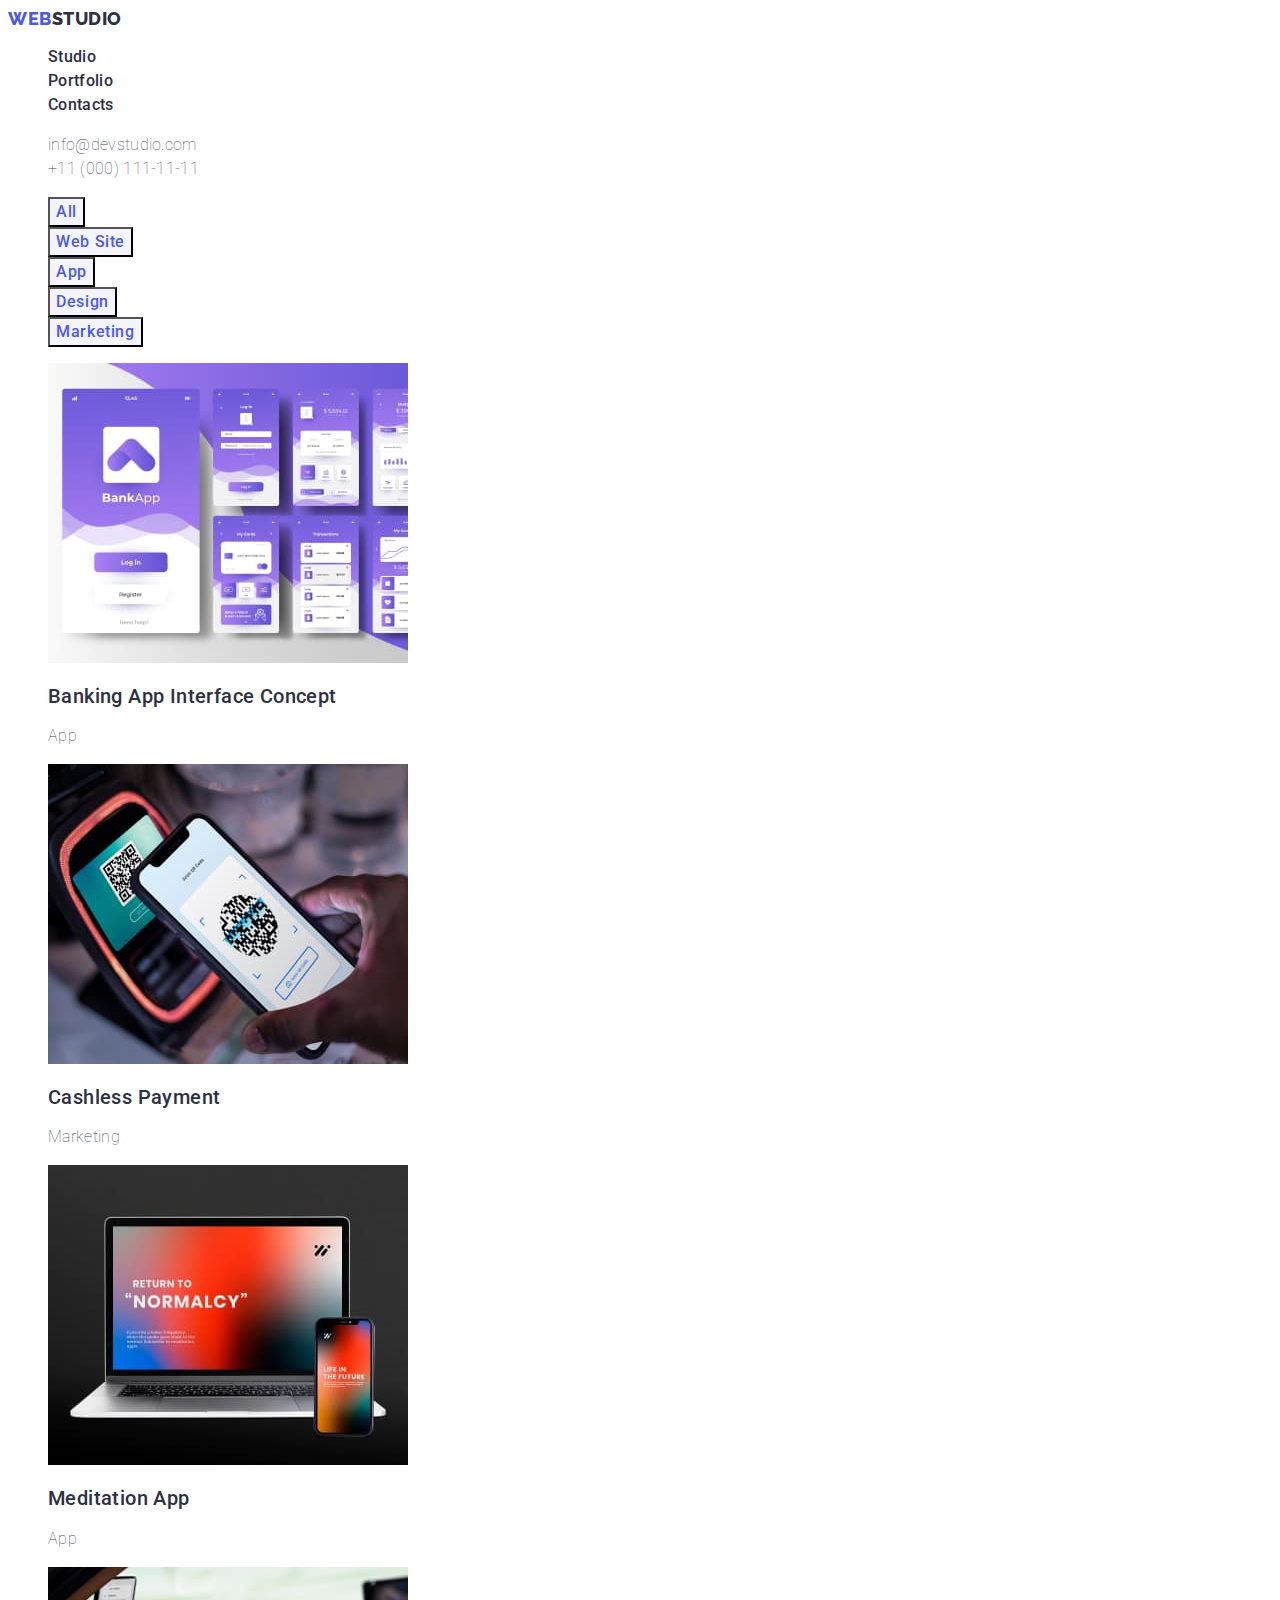
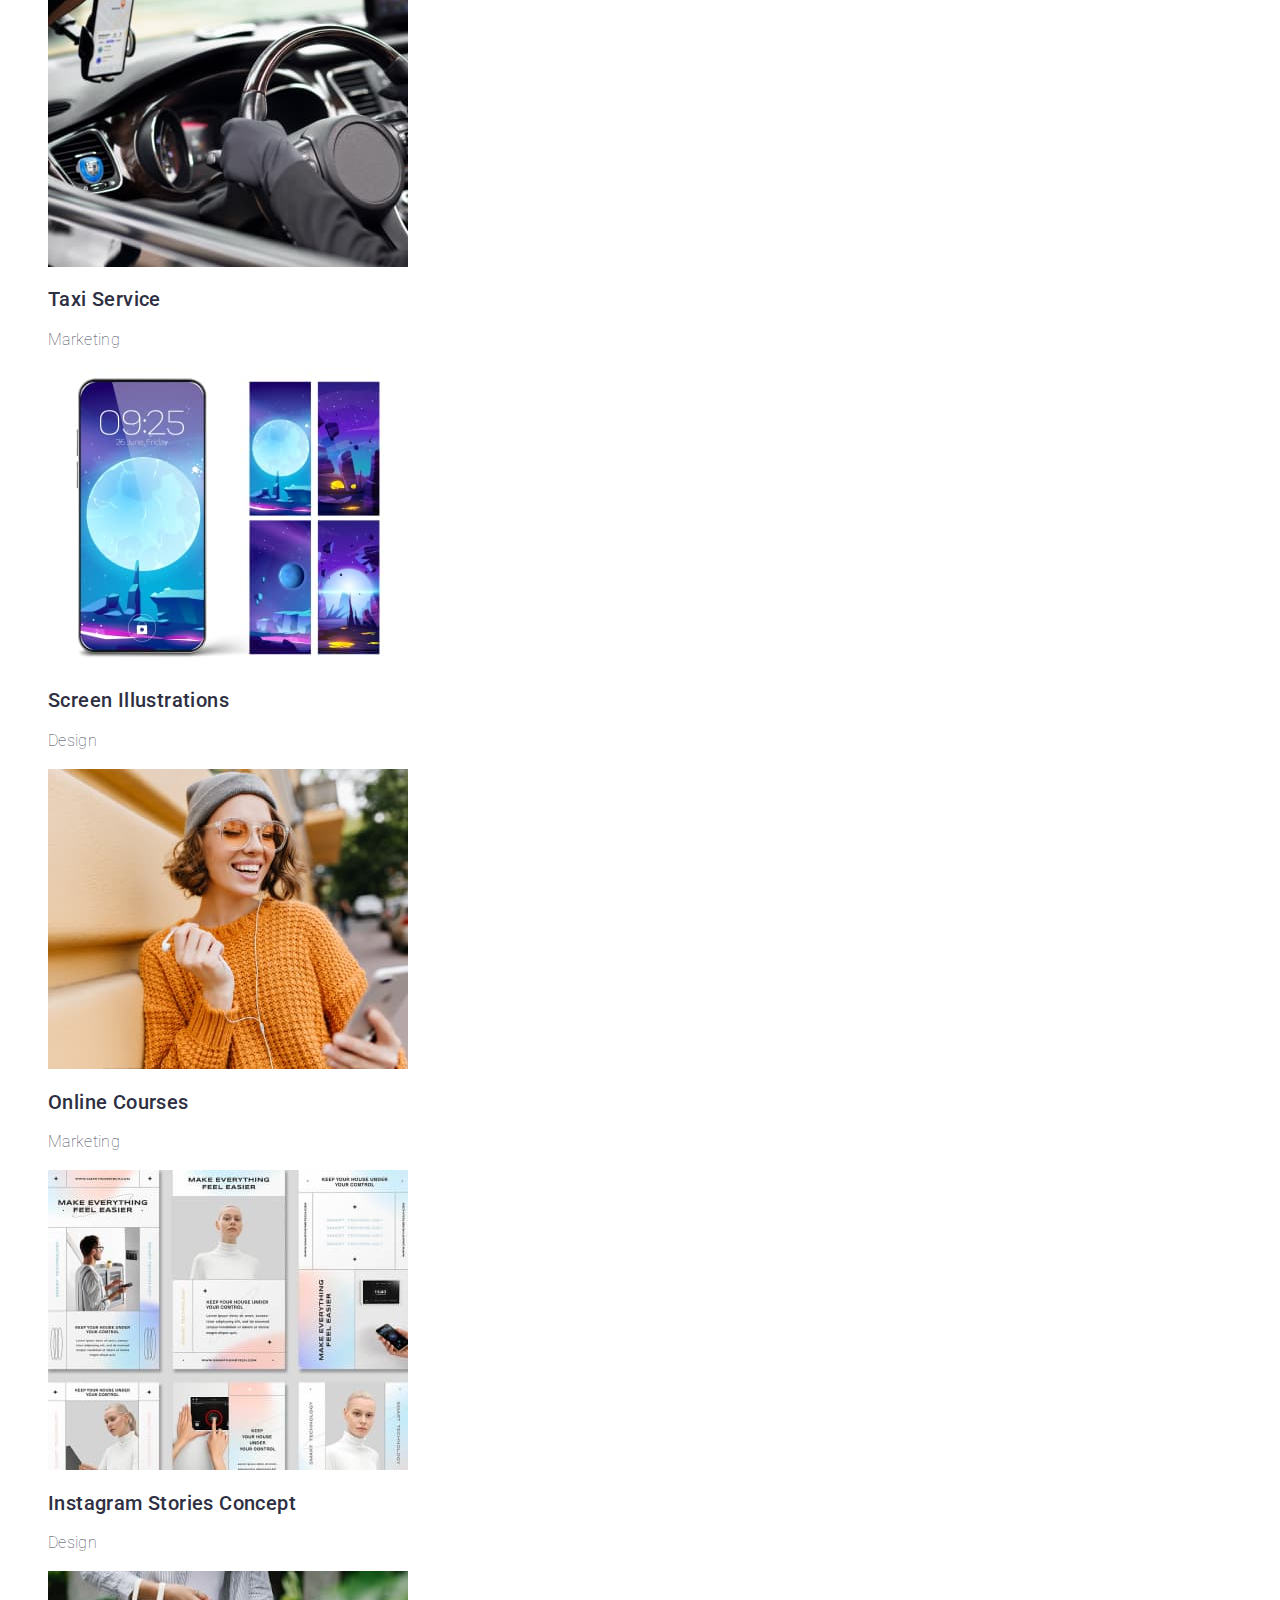
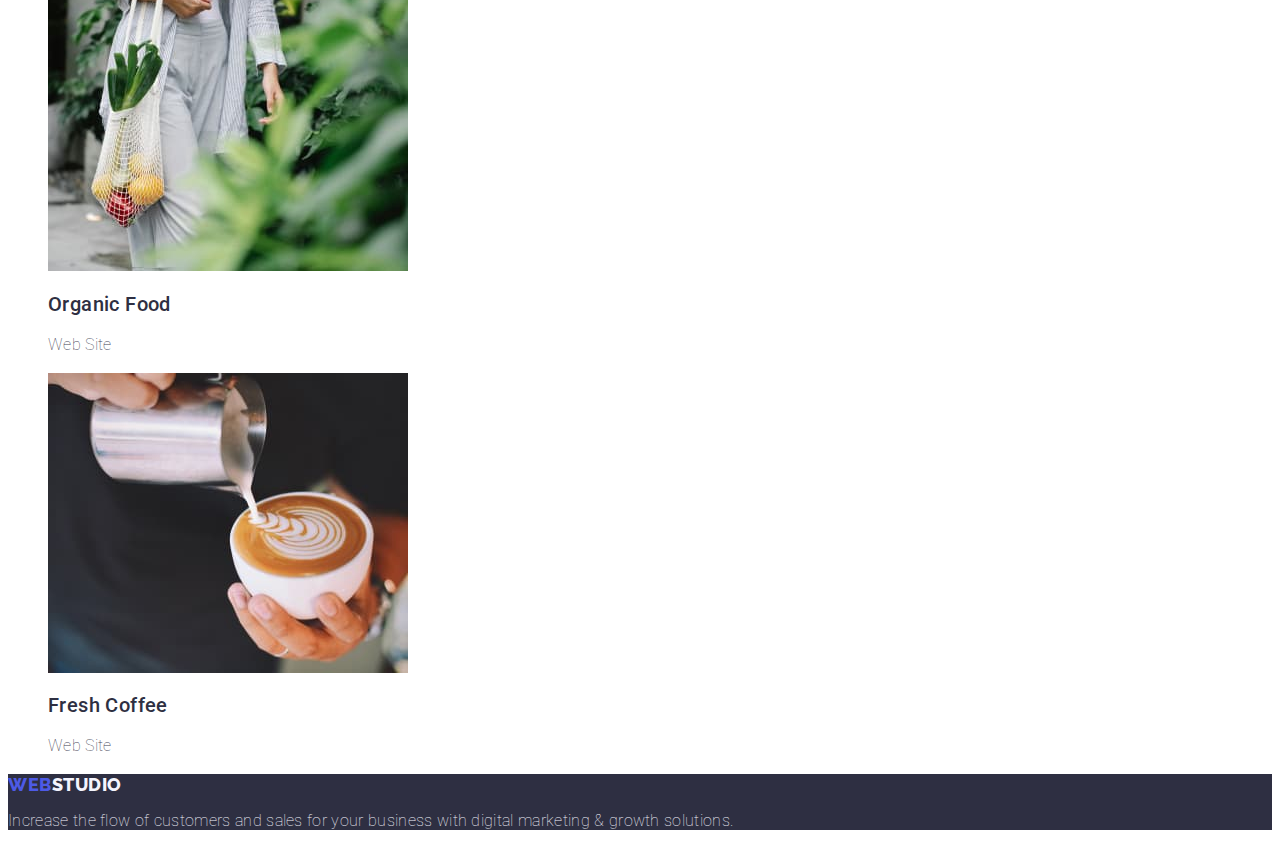
==== portfolio.html @ 5ebdfb5f "Initial commit" ====
<!DOCTYPE html>
<html lang="en">

<head>
    <meta charset="UTF-8">
    <meta http-equiv="X-UA-Compatible" content="IE=edge">
    <meta name="viewport" content="width=device-width, initial-scale=1.0">
    <title>Portfolio</title>
    <link rel="preconnect" href="https://fonts.googleapis.com">
    <link rel="preconnect" href="https://fonts.gstatic.com" crossorigin>
    <link
        href="https://fonts.googleapis.com/css2?family=Raleway:wght@800&family=Roboto:wght@400;500;700;900&display=swap"
        rel="stylesheet">
    <link rel="stylesheet" href="./css/styles.css" />
</head>

<body>
    <header>
        <nav>
            <!-- logo -->
            <a href="./index.html" class="logo link">Web<span class="dark-logo">Studio</span></a>
            <!-- section -->
            <ul class="menu list">
                <li><a href="./index.html" class="menu-item link">Studio</a></li>
                <li><a href="./portfolio.html" class="menu-item link">Portfolio</a></li>
                <li><a href="" class="menu-item link">Contacts</a></li>
            </ul>
        </nav>
        <!-- contacts -->
        <address class="contacts">
            <ul class="contacts list">
                <li><a href="mailto:info@devstudio.com" class="contacts-item link">info@devstudio.com</a></li>
                <li><a href="tel:+110001111111" class="contacts-item link">+11 (000) 111-11-11</a></li>
            </ul>
        </address>
    </header>
    <main>
        <!-- list of buttons -->
        <section>
            <h1 hidden class="row-title">project</h1>
            <ul class="list">
                <li>
                    <button type="button" class="portfolio-btn">All</button>
                </li>
                <li>
                    <button type="button" class="portfolio-btn">Web Site</button>
                </li>
                <li>
                    <button type="button" class="portfolio-btn">App</button>
                </li>
                <li>
                    <button type="button" class="portfolio-btn">Design</button>
                </li>
                <li>
                    <button type="button" class="portfolio-btn">Marketing</button>
                </li>
            </ul>
            <!-- Row with applications -->
            <ul class="list">
                <li class="card">
                    <a href="" class="link"> <img src="./images/portfolio/app/app1.jpg"
                            alt="Banking App Interface Concept" width="360">
                        <h2 class="subtitle">Banking App Interface Concept</h2>
                        <p class="description">App</p>
                    </a>
                </li>
                <li class="card">
                    <a href="" class="link"><img src="./images/portfolio/app/app2.jpg" alt="Cashless Payment"
                            width="360">
                        <h2 class="subtitle">Cashless Payment</h2>
                        <p class="description">Marketing</p>
                    </a>
                </li>
                <li class="card">
                    <a href="" class="link"><img src="./images/portfolio/app/app3.jpg" alt="Meditation App" width="360">
                        <h2 class="subtitle">Meditation App</h2>
                        <p class="description">App</p>
                    </a>
                </li>
                <li class="card">
                    <a href="" class="link"><img src="./images/portfolio/marketing/mar1.jpg" alt="Taxi Service"
                            width="360">
                        <h2 class="subtitle">Taxi Service</h2>
                        <p class="description">Marketing</p>
                    </a>
                </li>
                <li class="card">
                    <a href="" class="link"><img src="./images/portfolio/marketing/mar2.jpg" alt="Screen Illustrations"
                            width="360">
                        <h2 class="subtitle">Screen Illustrations</h2>
                        <p class="description">Design</p>
                    </a>
                </li>
                <li class="card">
                    <a href="" class="link"><img src="./images/portfolio/marketing/mar3.jpg" alt="Online Courses"
                            width="360">
                        <h2 class="subtitle">Online Courses</h2>
                        <p class="description">Marketing </p>
                    </a>
                </li>
                <li class="card">
                    <a href="" class="link"><img src="./images/portfolio/website/webs1.jpg"
                            alt="Instagram Stories Concept" width="360">
                        <h2 class="subtitle">Instagram Stories Concept</h2>
                        <p class="description">Design</p>
                    </a>
                </li>
                <li class="card">
                    <a href="" class="link"><img src="./images/portfolio/website/webs2.jpg" alt="Organic Food"
                            width="360">
                        <h2 class="subtitle">Organic Food</h2>
                        <p class="description">Web Site</p>
                    </a>
                </li>
                <li class="card">
                    <a href="" class="link"><img src="./images/portfolio/website/webs3.jpg" alt="Fresh Coffee"
                            width="360">
                        <h2 class="subtitle">Fresh Coffee</h2>
                        <p class="description">Web Site</p>
                    </a>
                </li>
            </ul>
        </section>

    </main>
    <!-- Footer -->
    <footer class="footer-container">
        <a href="./index.html" class="logo link">Web<span class="light-logo">Studio</span></a>
        <p class="footer-description">Increase the flow of customers and sales for your business with digital marketing
            & growth solutions.</p>
    </footer>
</body>

</html>
---- css/styles.css ----
:root {
  --color-iris: rgba(77, 90, 229);
  --color-ocean: rgba(64, 75, 191);
  --color-navy-blue: rgba(46, 47, 66);
  --color-green: rgba(49, 208, 170);
  --color-slate: rgba(67, 68, 85);
  --color-light-slate: rgba(142, 143, 153);
  --color-cornflower: rgba(231, 233, 252);
  --color-cloud: rgba(244, 244, 253);
  --color-navy-blue-modal: rgba(46, 47, 66);
  --color-grey: rgba(46, 47, 66);
  --color-white: rgba(255, 255, 255);
  --color-dairy: rgba(252, 252, 252);
}

body {
  font-family: "Roboto", sans-serif;
  font-weight: 400;
  font-size: 16px;
  font-weight: 1.5;
  letter-spacing: 0.02em;
  color: var(--color-slate);
  background-color: var(--color-white);
}

.link {
  text-decoration: none;
}

.list {
  list-style: none;
}

/* Heder */
.logo {
  font-family: "Raleway", sans-serif;
  font-weight: 800;
  font-size: 18px;
  line-height: 1.17;
  display: flex;
  align-items: center;
  letter-spacing: 0.03em;
  text-transform: uppercase;
  color: var(--color-iris);
}
.dark-logo {
  font-weight: 800;
  font-size: 18px;
  line-height: 1.17;
  display: flex;
  align-items: center;
  letter-spacing: 0.03em;
  text-transform: uppercase;
  color: var(--color-navy-blue);
}
.light-logo {
  font-weight: 800;
  font-size: 18px;
  line-height: 1.17;
  display: flex;
  align-items: center;
  letter-spacing: 0.03em;
  text-transform: uppercase;
  color: var(--color-cloud);
}
.menu {
  line-height: 1.5;
}
.menu-item {
  font-weight: 500;
  font-size: 16px;
  line-height: 1.5;
  letter-spacing: 0.02em;
  color: var(--color-navy-blue);
}

.menu-item:hover,
.menu-item:focus {
  color: var(--color-ocean);
}

/* contacts  */

.contacts {
  font-style: normal;
}

.contacts-item {
  line-height: 1.5;
  letter-spacing: 0.02em;
  color: var(--color-slate);
}

.contacts-item:hover,
.contacts-item:focus {
  color: var(--color-ocean);
}

/* main */

.main-section {
  background: #2e2f42;
}
.main-section-title {
  font-weight: 700;
  text-align: center;
  font-size: 56px;
  line-height: 1.07;
  letter-spacing: 0.02em;
  color: var(--color-white);
}
.main-section-button {
  display: flex;
  flex-direction: row;
  align-items: flex-start;
  padding: 16px 32px;
  gap: 10px;
  font-weight: 500;
  font-size: 16px;
  line-height: 1.5;
  letter-spacing: 0.04em;
  background: var(--color-iris);
  color: var(--color-white);
  font-family: inherit;
}

.main-section-button:hover,
.main-section-button:focus {
  background: var(--color-ocean);
  color: var(--color-white);
  cursor: pointer;
}

/*  features  */
.feature-title {
  line-height: 1.2;
}
.features-section {
}
.features-item {
  display: flex;
  flex-direction: column;
  align-items: flex-start;
  padding: 0px;
  gap: 8px;
}
.features-subtitle {
  font-weight: 500;
  font-size: 20px;
  line-height: 1.2;
  letter-spacing: 0.02em;
  color: var(--color-navy-blue);
  flex: none;
  order: 0;
  flex-grow: 0;
}
.features-description {
  line-height: 1.5;
  color: var(--color-slate);
  flex: none;
  order: 1;
  flex-grow: 0;
}
/* What are we going */

.whatwedo-title {
  font-weight: 700;
  text-align: center;
  font-size: 36px;
  line-height: 1.11;
  letter-spacing: 0.02em;
  text-transform: capitalize;
  color: var(--color-navy-blue);
}
.whatwedo {
}
.whatwedo-item {
  display: flex;
  flex-direction: column;
  align-items: flex-start;
  padding: 0px;
}

/* team */
.team-section {
  background-color: var(--color-cloud);
}
.team {
}
.team-title {
  font-size: 36px;
  line-height: 1.11;
  text-align: center;
  letter-spacing: 0.02em;
  text-transform: capitalize;
  color: var(--color-navy-blue);
}
.team-item {
  background-color: var(--color-white);
  display: flex;
  flex-direction: column;

  padding: 0px 0px 32px;
  gap: 32px;
}
.team-name {
  font-weight: 500;
  font-size: 20px;
  line-height: 1.2;
  letter-spacing: 0.02em;
  color: var(--color-navy-blue);
  flex: none;
  order: 0;
  flex-grow: 0;
}
.team-position {
  line-height: 1.5;
  color: var(--color-slate);
  flex: none;
  order: 1;
  flex-grow: 0;
}

/* Footer */
.footer-container {
  background-color: var(--color-navy-blue);
}
.footer-description {
  color: var(--color-cloud);
}

/* portfolio */
.row-title {
  line-height: 1.5;
}
.list {
}
.card {
  background: var(--color-white);
}
.portfolio-btn {
  font-weight: 500;
  font-size: 16px;
  line-height: 1.5;
  display: flex;
  align-items: center;
  text-align: center;
  letter-spacing: 0.04em;
  flex: none;
  order: 0;
  flex-grow: 0;
  background: var(--color-cloud);
  color: var(--color-iris);
  font-family: inherit;
}
.portfolio-btn:hover,
.portfolio-btn:focus {
  background: var(--color-ocean);
  color: var(--color-white);
  cursor: pointer;
}

.subtitle {
  font-family: "Roboto";
  font-style: normal;
  font-weight: 500;
  font-size: 20px;
  line-height: 1.2;
  letter-spacing: 0.02em;
  color: var(--color-navy-blue);
  flex: none;
  order: 0;
  flex-grow: 0;
}
.description {
  line-height: 1.5;
  letter-spacing: 0.02em;
  color: var(--color-slate);
  flex: none;
  order: 1;
  flex-grow: 0;
}
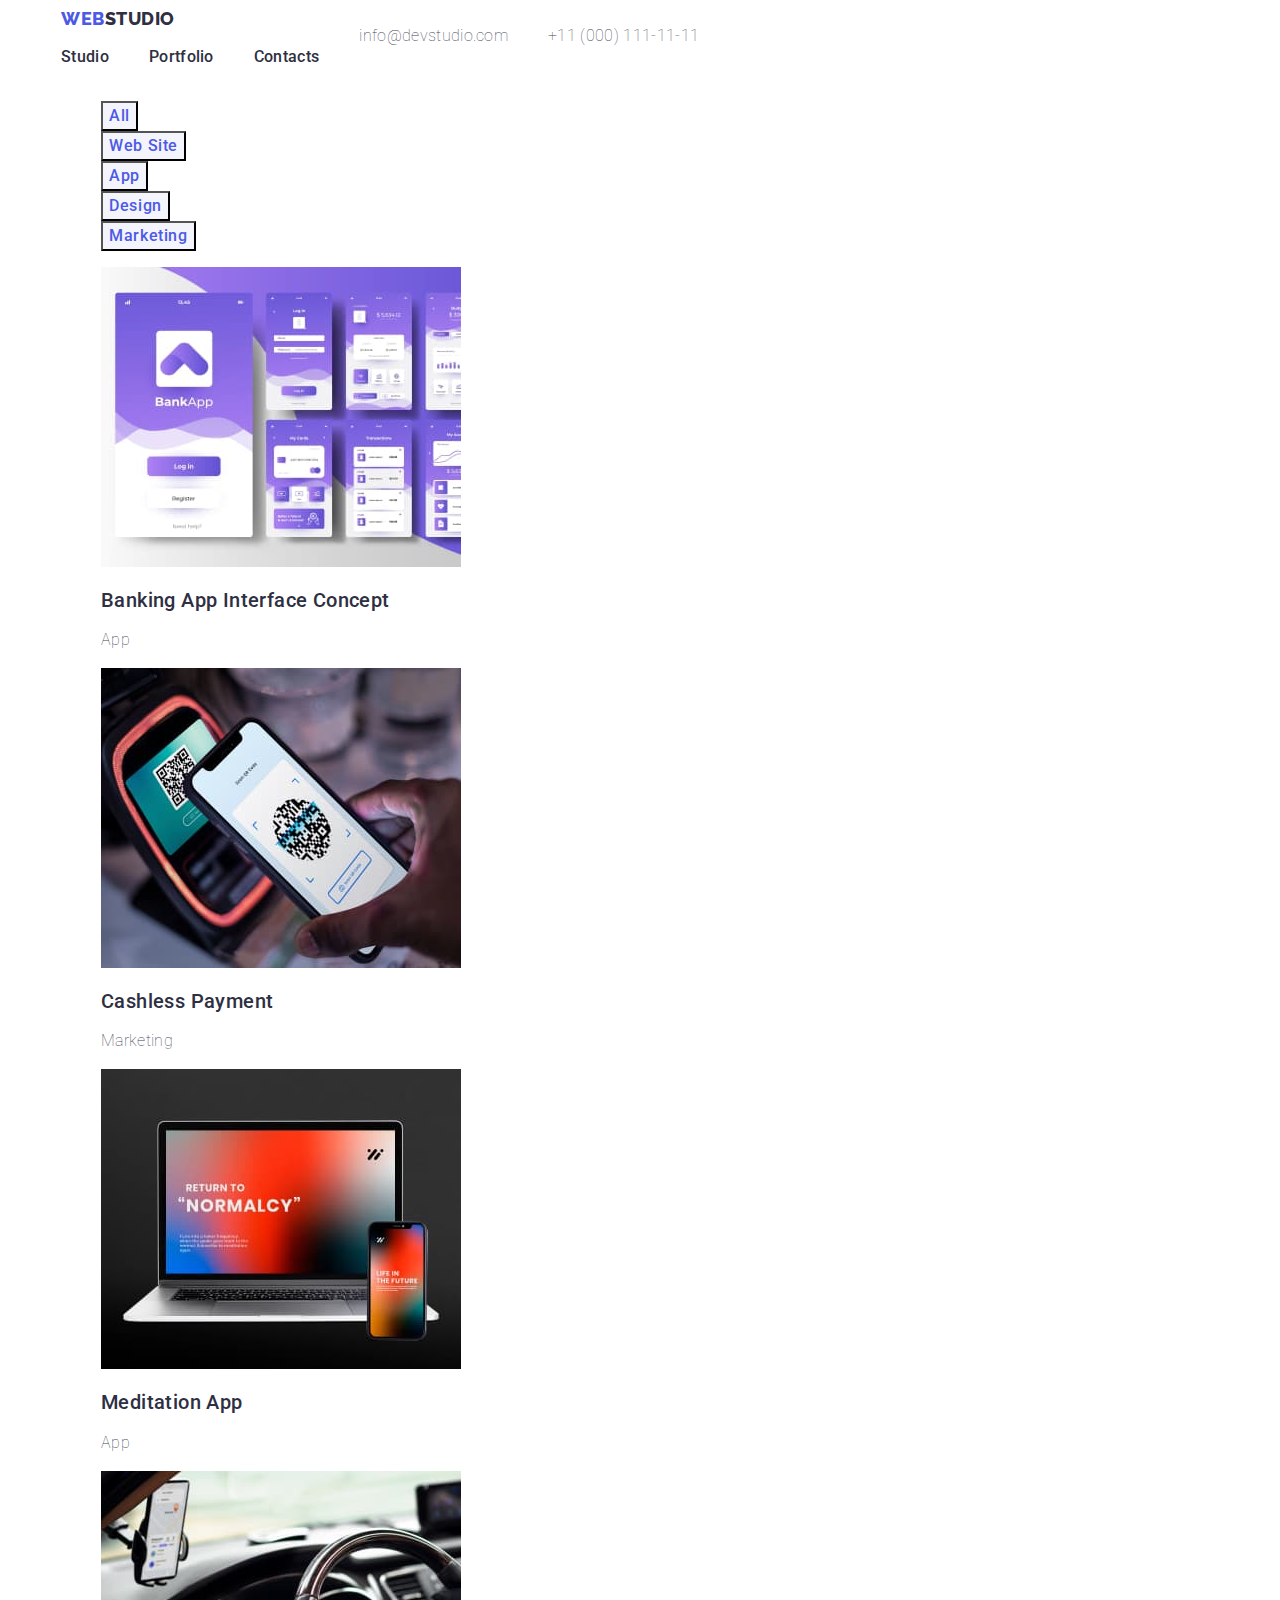
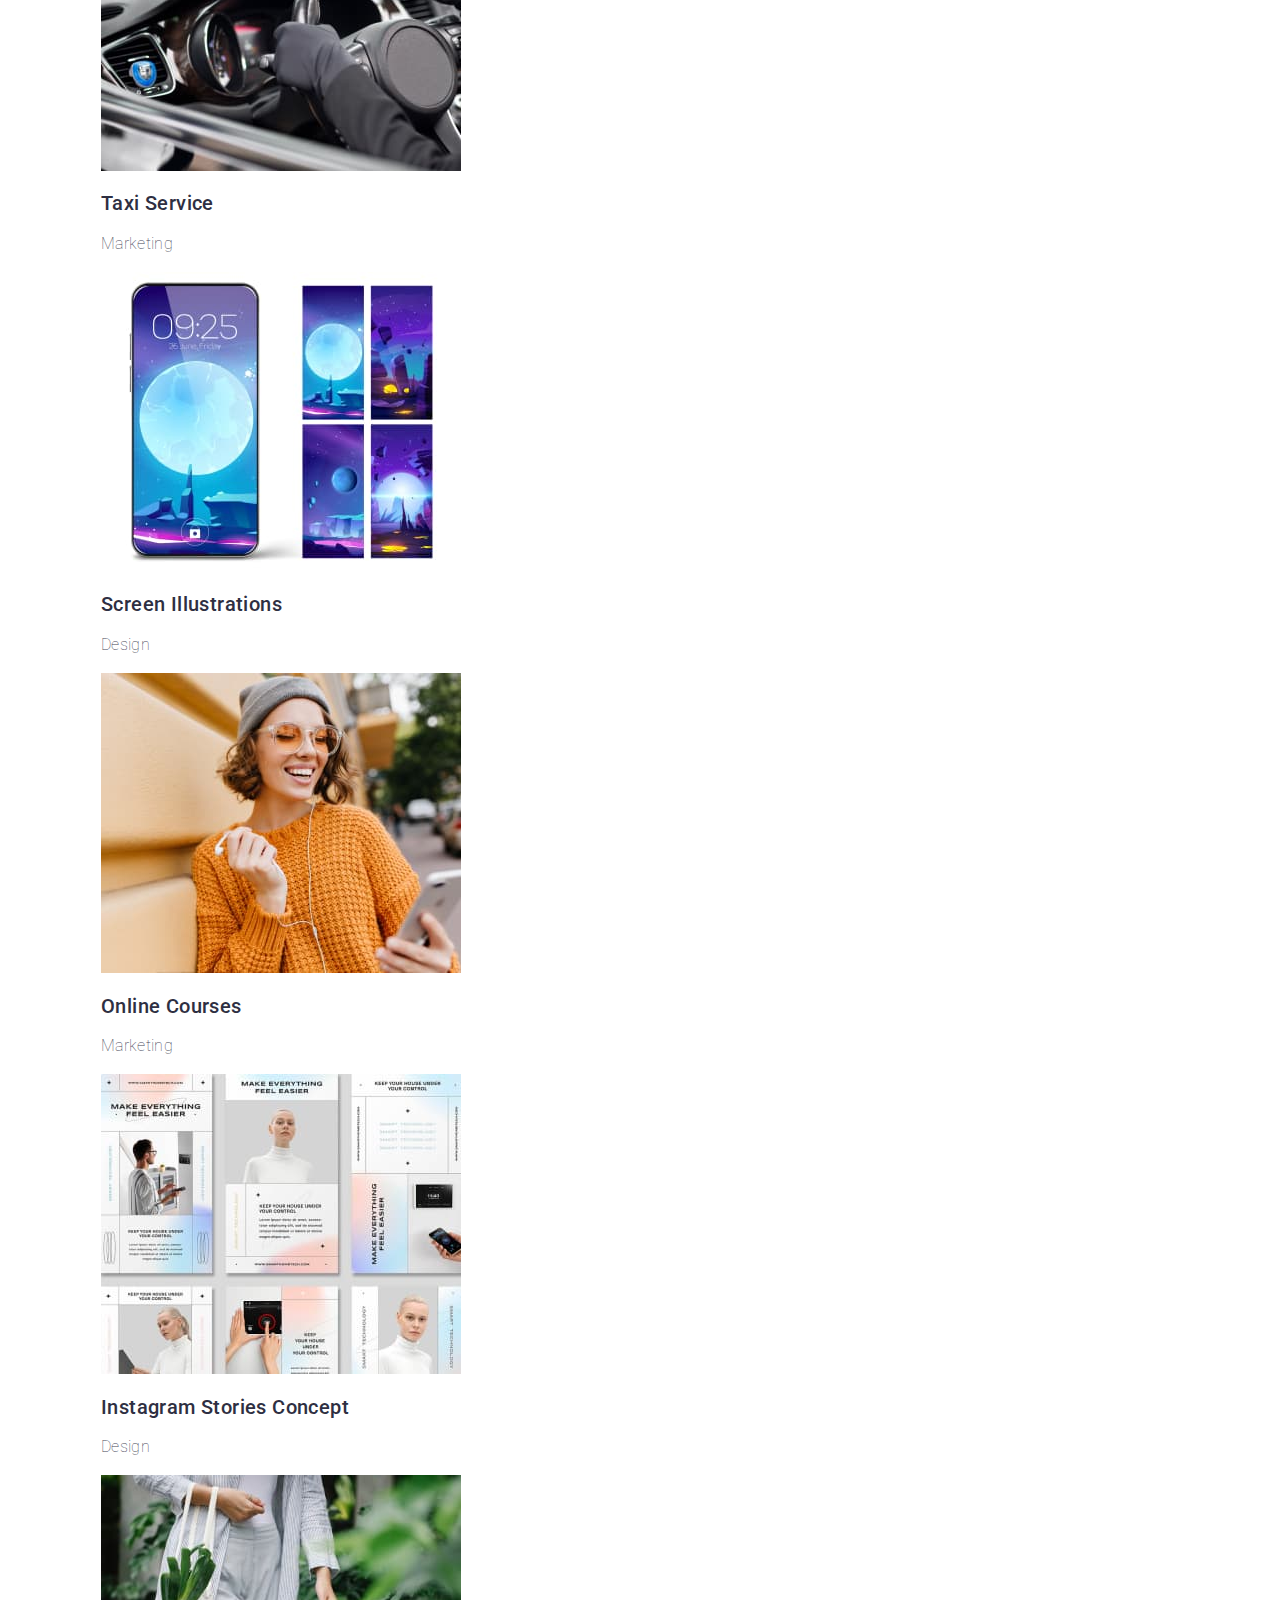
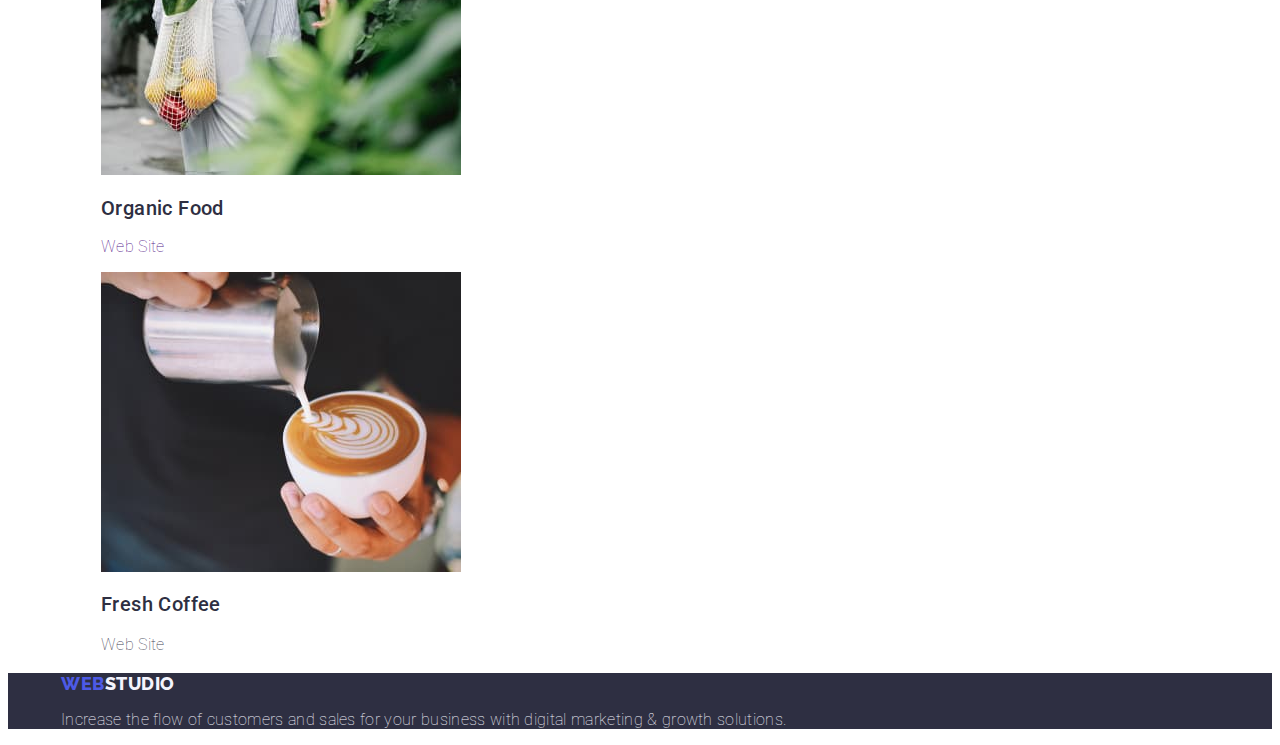
==== commit e21fcf09: "hw-3" ====
--- a/portfolio.html
+++ b/portfolio.html
@@ -16,118 +16,144 @@
 
 <body>
     <header>
-        <nav>
-            <!-- logo -->
-            <a href="./index.html" class="logo link">Web<span class="dark-logo">Studio</span></a>
-            <!-- section -->
-            <ul class="menu list">
-                <li><a href="./index.html" class="menu-item link">Studio</a></li>
-                <li><a href="./portfolio.html" class="menu-item link">Portfolio</a></li>
-                <li><a href="" class="menu-item link">Contacts</a></li>
-            </ul>
-        </nav>
-        <!-- contacts -->
-        <address class="contacts">
-            <ul class="contacts list">
-                <li><a href="mailto:info@devstudio.com" class="contacts-item link">info@devstudio.com</a></li>
-                <li><a href="tel:+110001111111" class="contacts-item link">+11 (000) 111-11-11</a></li>
-            </ul>
-        </address>
+        <div class="container container-header">
+            <nav>
+                <!-- logo -->
+                <a href="./index.html" class="logo link">Web<span class="dark-logo">Studio</span></a>
+                <!-- section -->
+                <ul class="menu list">
+                    <li><a href="./index.html" class="menu-item link">Studio</a></li>
+                    <li><a href="./portfolio.html" class="menu-item link">Portfolio</a></li>
+                    <li><a href="" class="menu-item link">Contacts</a></li>
+                </ul>
+            </nav>
+            <!-- contacts -->
+            <address class="contacts">
+                <ul class="contacts list">
+                    <li><a href="mailto:info@devstudio.com" class="contacts-item link">info@devstudio.com</a></li>
+                    <li><a href="tel:+110001111111" class="contacts-item link">+11 (000) 111-11-11</a></li>
+                </ul>
+            </address>
+        </div>
     </header>
     <main>
         <!-- list of buttons -->
         <section>
-            <h1 hidden class="row-title">project</h1>
-            <ul class="list">
-                <li>
-                    <button type="button" class="portfolio-btn">All</button>
-                </li>
-                <li>
-                    <button type="button" class="portfolio-btn">Web Site</button>
-                </li>
-                <li>
-                    <button type="button" class="portfolio-btn">App</button>
-                </li>
-                <li>
-                    <button type="button" class="portfolio-btn">Design</button>
-                </li>
-                <li>
-                    <button type="button" class="portfolio-btn">Marketing</button>
-                </li>
-            </ul>
-            <!-- Row with applications -->
-            <ul class="list">
-                <li class="card">
-                    <a href="" class="link"> <img src="./images/portfolio/app/app1.jpg"
-                            alt="Banking App Interface Concept" width="360">
-                        <h2 class="subtitle">Banking App Interface Concept</h2>
-                        <p class="description">App</p>
-                    </a>
-                </li>
-                <li class="card">
-                    <a href="" class="link"><img src="./images/portfolio/app/app2.jpg" alt="Cashless Payment"
-                            width="360">
-                        <h2 class="subtitle">Cashless Payment</h2>
-                        <p class="description">Marketing</p>
-                    </a>
-                </li>
-                <li class="card">
-                    <a href="" class="link"><img src="./images/portfolio/app/app3.jpg" alt="Meditation App" width="360">
-                        <h2 class="subtitle">Meditation App</h2>
-                        <p class="description">App</p>
-                    </a>
-                </li>
-                <li class="card">
-                    <a href="" class="link"><img src="./images/portfolio/marketing/mar1.jpg" alt="Taxi Service"
-                            width="360">
-                        <h2 class="subtitle">Taxi Service</h2>
-                        <p class="description">Marketing</p>
-                    </a>
-                </li>
-                <li class="card">
-                    <a href="" class="link"><img src="./images/portfolio/marketing/mar2.jpg" alt="Screen Illustrations"
-                            width="360">
-                        <h2 class="subtitle">Screen Illustrations</h2>
-                        <p class="description">Design</p>
-                    </a>
-                </li>
-                <li class="card">
-                    <a href="" class="link"><img src="./images/portfolio/marketing/mar3.jpg" alt="Online Courses"
-                            width="360">
-                        <h2 class="subtitle">Online Courses</h2>
-                        <p class="description">Marketing </p>
-                    </a>
-                </li>
-                <li class="card">
-                    <a href="" class="link"><img src="./images/portfolio/website/webs1.jpg"
-                            alt="Instagram Stories Concept" width="360">
-                        <h2 class="subtitle">Instagram Stories Concept</h2>
-                        <p class="description">Design</p>
-                    </a>
-                </li>
-                <li class="card">
-                    <a href="" class="link"><img src="./images/portfolio/website/webs2.jpg" alt="Organic Food"
-                            width="360">
-                        <h2 class="subtitle">Organic Food</h2>
-                        <p class="description">Web Site</p>
-                    </a>
-                </li>
-                <li class="card">
-                    <a href="" class="link"><img src="./images/portfolio/website/webs3.jpg" alt="Fresh Coffee"
-                            width="360">
-                        <h2 class="subtitle">Fresh Coffee</h2>
-                        <p class="description">Web Site</p>
-                    </a>
-                </li>
-            </ul>
+            <div class="container">
+                <h1 hidden class="row-title">Project</h1>
+                <ul class="list">
+                    <li>
+                        <button type="button" class="portfolio-btn">All</button>
+                    </li>
+                    <li>
+                        <button type="button" class="portfolio-btn">Web Site</button>
+                    </li>
+                    <li>
+                        <button type="button" class="portfolio-btn">App</button>
+                    </li>
+                    <li>
+                        <button type="button" class="portfolio-btn">Design</button>
+                    </li>
+                    <li>
+                        <button type="button" class="portfolio-btn">Marketing</button>
+                    </li>
+                </ul>
+                <!-- Row with applications -->
+                <ul class="card-list list">
+                    <li class="card">
+                        <a href="" class="card-link link"> <img src="./images/portfolio/app/app1.jpg"
+                                alt="Banking App Interface Concept" width="360">
+                            <div class="container-card">
+                                <h2 class="card-subtitle">Banking App Interface Concept</h2>
+                                <p class="card-description">App</p>
+                            </div>
+                        </a>
+                    </li>
+                    <li class="card">
+                        <a href="" class="card-link link"><img src="./images/portfolio/app/app2.jpg"
+                                alt="Cashless Payment" width="360">
+                            <div class="container-card">
+                                <h2 class="card-subtitle">Cashless Payment</h2>
+                                <p class="card-description">Marketing</p>
+                            </div>
+                        </a>
+                    </li>
+                    <li class="card">
+                        <a href="" class="card-link link"><img src="./images/portfolio/app/app3.jpg"
+                                alt="Meditation App" width="360">
+                            <div class="container-card">
+                                <h2 class="card-subtitle">Meditation App</h2>
+                                <p class="card-description">App</p>
+                            </div>
+                        </a>
+                    </li>
+                    <li class="card">
+                        <a href="" class="card-link link"><img src="./images/portfolio/marketing/mar1.jpg"
+                                alt="Taxi Service" width="360">
+                            <div class="container-card">
+                                <h2 class="card-subtitle">Taxi Service</h2>
+                                <p class="card-description">Marketing</p>
+                            </div>
+                        </a>
+                    </li>
+                    <li class="card">
+                        <a href="" class="card-link link"><img src="./images/portfolio/marketing/mar2.jpg"
+                                alt="Screen Illustrations" width="360">
+                            <div class="container-card">
+                                <h2 class="card-subtitle">Screen Illustrations</h2>
+                                <p class="card-description">Design</p>
+                            </div>
+                        </a>
+                    </li>
+                    <li class="card">
+                        <a href="" class="card-link link"><img src="./images/portfolio/marketing/mar3.jpg"
+                                alt="Online Courses" width="360">
+                            <div class="container-card">
+                                <h2 class="card-subtitle">Online Courses</h2>
+                                <p class="card-description">Marketing </p>
+                            </div>
+                        </a>
+                    </li>
+                    <li class="card">
+                        <a href="" class="card-link link"><img src="./images/portfolio/website/webs1.jpg"
+                                alt="Instagram Stories Concept" width="360">
+                            <div class="container-card">
+                                <h2 class="card-subtitle">Instagram Stories Concept</h2>
+                                <p class="card-description">Design</p>
+                            </div>
+                        </a>
+                    </li>
+                    <li class="card">
+                        <a href="" class="card-link link"><img src="./images/portfolio/website/webs2.jpg"
+                                alt="Organic Food" width="360">
+                            <div class="container-card">
+                                <h2 class="card-subtitle">Organic Food</h2>
+                                <p class=card-description">Web Site</p>
+                            </div>
+                        </a>
+                    </li>
+                    <li class="card">
+                        <a href="" class="link"><img src="./images/portfolio/website/webs3.jpg" alt="Fresh Coffee"
+                                width="360">
+                            <div>
+                                <h2 class="card-subtitle">Fresh Coffee</h2>
+                                <p class="card-description">Web Site</p>
+                            </div>
+                        </a>
+                    </li>
+                </ul>
+            </div>
         </section>
 
     </main>
     <!-- Footer -->
-    <footer class="footer-container">
-        <a href="./index.html" class="logo link">Web<span class="light-logo">Studio</span></a>
-        <p class="footer-description">Increase the flow of customers and sales for your business with digital marketing
-            & growth solutions.</p>
+    <footer class="page-footer">
+        <div class="container footer-container">
+            <a href="./index.html" class="logo link">Web<span class="light-logo">Studio</span></a>
+            <p class="footer-description">Increase the flow of customers and sales for your business with digital
+                marketing
+                & growth solutions.</p>
+        </div>
     </footer>
 </body>
 
--- a/css/styles.css
+++ b/css/styles.css
@@ -31,13 +31,24 @@
   list-style: none;
 }
 
+.container {
+  width: 1158px;
+  margin-left: auto;
+  margin-right: auto;
+  padding-left: 15px;
+  padding-right: 15px;
+}
+
 /* Heder */
 .logo {
+  display: flex;
+  flex-direction: row;
+  align-items: center;
+  padding: 0px;
   font-family: "Raleway", sans-serif;
   font-weight: 800;
   font-size: 18px;
   line-height: 1.17;
-  display: flex;
   align-items: center;
   letter-spacing: 0.03em;
   text-transform: uppercase;
@@ -47,7 +58,6 @@
   font-weight: 800;
   font-size: 18px;
   line-height: 1.17;
-  display: flex;
   align-items: center;
   letter-spacing: 0.03em;
   text-transform: uppercase;
@@ -57,15 +67,33 @@
   font-weight: 800;
   font-size: 18px;
   line-height: 1.17;
-  display: flex;
   align-items: center;
   letter-spacing: 0.03em;
   text-transform: uppercase;
   color: var(--color-cloud);
 }
+.container-header {
+  display: flex;
+  padding: 24 0 24 0;
+}
+.heder-menu {
+  display: flex;
+}
 .menu {
-  line-height: 1.5;
-}
+  display: flex;
+  flex-direction: row;
+  align-items: flex-start;
+  padding: 0px;
+  gap: 40px;
+}
+.menu .menu-item:not(:last-child) {
+  margin-right: 40px;
+}
+.menu .link {
+  display: block;
+  padding: 24 0 24 0;
+}
+
 .menu-item {
   font-weight: 500;
   font-size: 16px;
@@ -82,7 +110,10 @@
 /* contacts  */
 
 .contacts {
+  display: flex;
   font-style: normal;
+  display: flex;
+  gap: 40px;
 }
 
 .contacts-item {
@@ -110,9 +141,6 @@
   color: var(--color-white);
 }
 .main-section-button {
-  display: flex;
-  flex-direction: row;
-  align-items: flex-start;
   padding: 16px 32px;
   gap: 10px;
   font-weight: 500;
@@ -138,11 +166,8 @@
 .features-section {
 }
 .features-item {
-  display: flex;
-  flex-direction: column;
   align-items: flex-start;
   padding: 0px;
-  gap: 8px;
 }
 .features-subtitle {
   font-weight: 500;
@@ -150,16 +175,10 @@
   line-height: 1.2;
   letter-spacing: 0.02em;
   color: var(--color-navy-blue);
-  flex: none;
-  order: 0;
-  flex-grow: 0;
 }
 .features-description {
   line-height: 1.5;
   color: var(--color-slate);
-  flex: none;
-  order: 1;
-  flex-grow: 0;
 }
 /* What are we going */
 
@@ -175,9 +194,6 @@
 .whatwedo {
 }
 .whatwedo-item {
-  display: flex;
-  flex-direction: column;
-  align-items: flex-start;
   padding: 0px;
 }
 
@@ -197,11 +213,7 @@
 }
 .team-item {
   background-color: var(--color-white);
-  display: flex;
-  flex-direction: column;
-
   padding: 0px 0px 32px;
-  gap: 32px;
 }
 .team-name {
   font-weight: 500;
@@ -209,20 +221,14 @@
   line-height: 1.2;
   letter-spacing: 0.02em;
   color: var(--color-navy-blue);
-  flex: none;
-  order: 0;
-  flex-grow: 0;
 }
 .team-position {
   line-height: 1.5;
   color: var(--color-slate);
-  flex: none;
-  order: 1;
-  flex-grow: 0;
 }
 
 /* Footer */
-.footer-container {
+.page-footer {
   background-color: var(--color-navy-blue);
 }
 .footer-description {
@@ -233,8 +239,7 @@
 .row-title {
   line-height: 1.5;
 }
-.list {
-}
+
 .card {
   background: var(--color-white);
 }
@@ -242,13 +247,9 @@
   font-weight: 500;
   font-size: 16px;
   line-height: 1.5;
-  display: flex;
   align-items: center;
   text-align: center;
   letter-spacing: 0.04em;
-  flex: none;
-  order: 0;
-  flex-grow: 0;
   background: var(--color-cloud);
   color: var(--color-iris);
   font-family: inherit;
@@ -260,7 +261,7 @@
   cursor: pointer;
 }
 
-.subtitle {
+.card-subtitle {
   font-family: "Roboto";
   font-style: normal;
   font-weight: 500;
@@ -268,15 +269,9 @@
   line-height: 1.2;
   letter-spacing: 0.02em;
   color: var(--color-navy-blue);
-  flex: none;
-  order: 0;
-  flex-grow: 0;
-}
-.description {
-  line-height: 1.5;
-  letter-spacing: 0.02em;
-  color: var(--color-slate);
-  flex: none;
-  order: 1;
-  flex-grow: 0;
-}
+}
+.card-description {
+  line-height: 1.5;
+  letter-spacing: 0.02em;
+  color: var(--color-slate);
+}
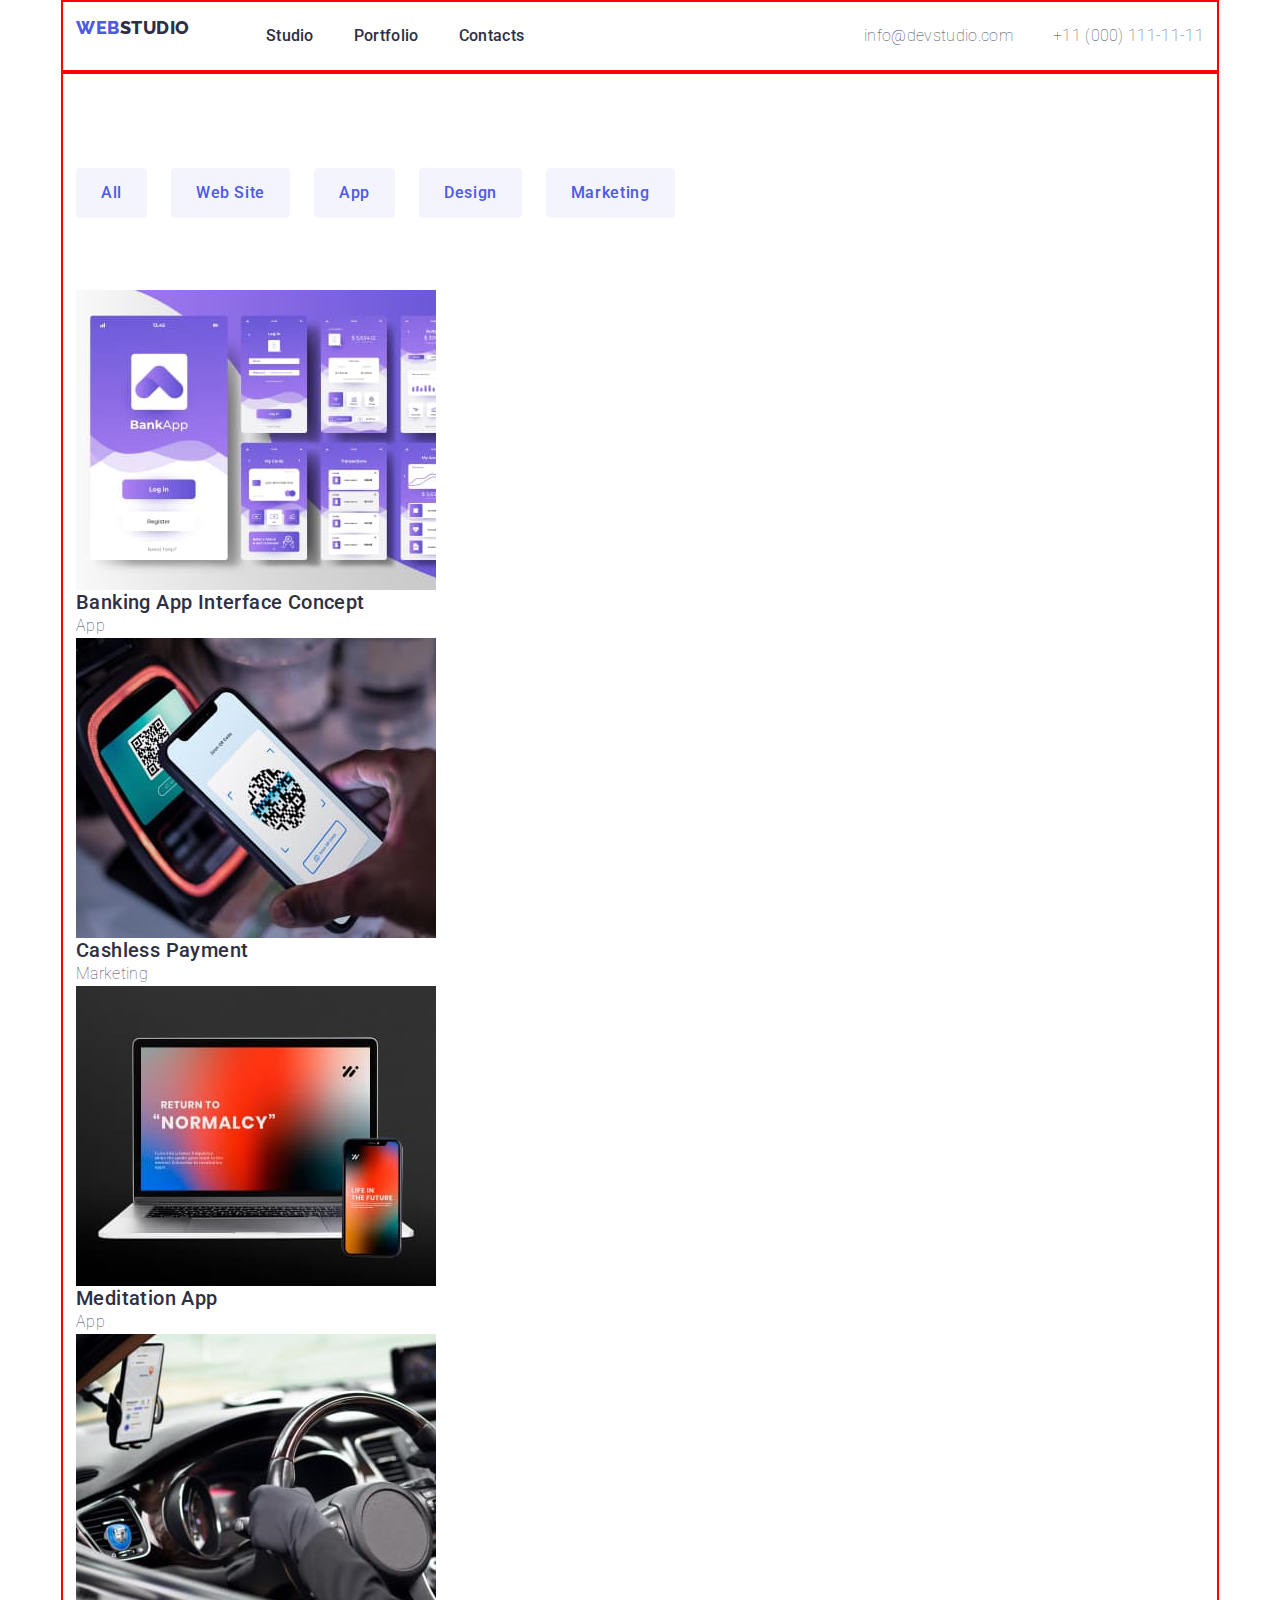
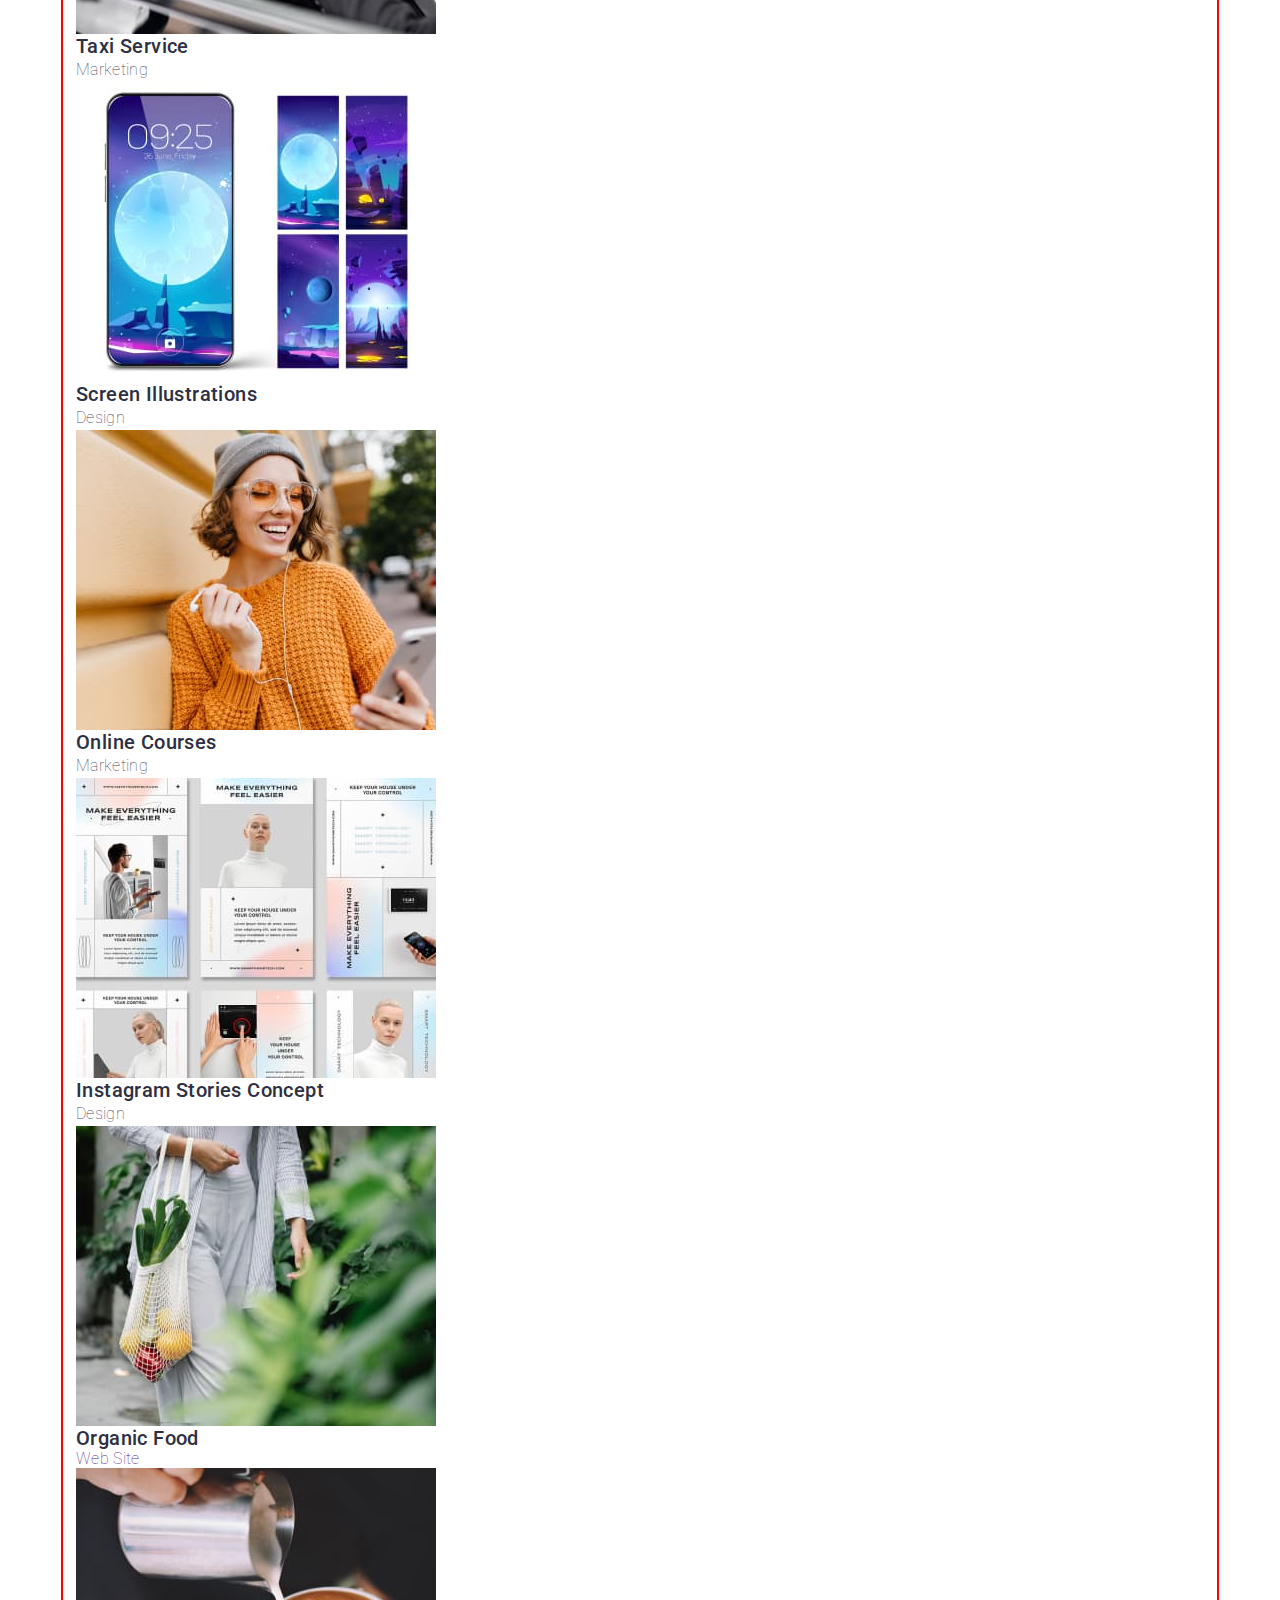
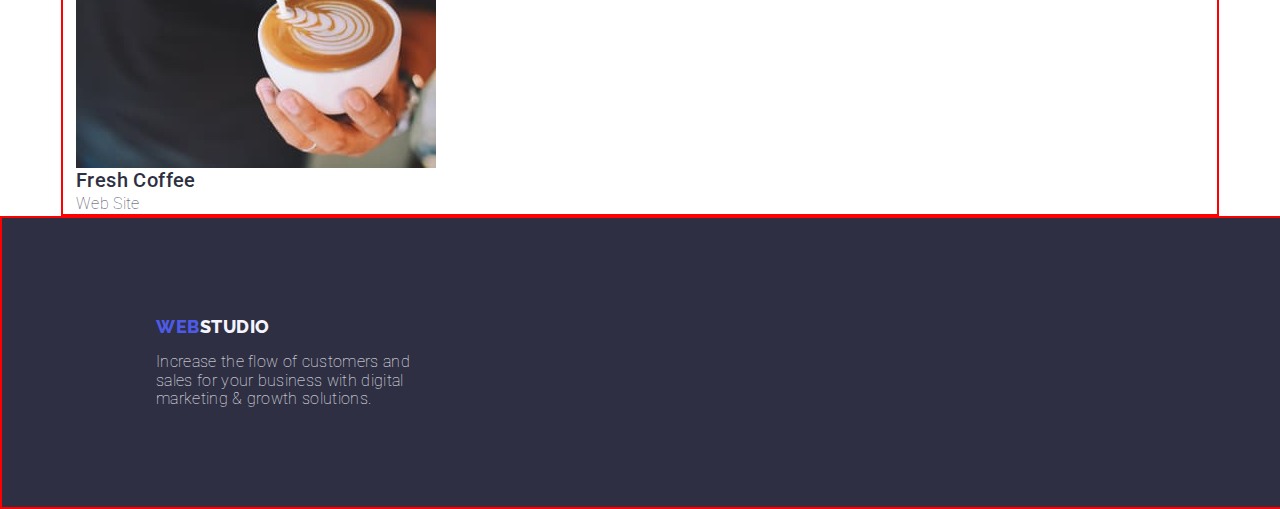
==== commit c43dfbd2: "hw-03" ====
--- a/portfolio.html
+++ b/portfolio.html
@@ -11,13 +11,14 @@
     <link
         href="https://fonts.googleapis.com/css2?family=Raleway:wght@800&family=Roboto:wght@400;500;700;900&display=swap"
         rel="stylesheet">
+    <link rel="stylesheet" href="https://cdn.jsdelivr.net/npm/modern-normalize@1.1.0/modern-normalize.min.css">
     <link rel="stylesheet" href="./css/styles.css" />
 </head>
 
 <body>
     <header>
         <div class="container container-header">
-            <nav>
+            <nav class="heder-menu">
                 <!-- logo -->
                 <a href="./index.html" class="logo link">Web<span class="dark-logo">Studio</span></a>
                 <!-- section -->
@@ -41,7 +42,7 @@
         <section>
             <div class="container">
                 <h1 hidden class="row-title">Project</h1>
-                <ul class="list">
+                <ul class="btn-list list">
                     <li>
                         <button type="button" class="portfolio-btn">All</button>
                     </li>
--- a/css/styles.css
+++ b/css/styles.css
@@ -11,6 +11,9 @@
   --color-grey: rgba(46, 47, 66);
   --color-white: rgba(255, 255, 255);
   --color-dairy: rgba(252, 252, 252);
+  --btn-bord: rgba(0, 0, 0, 0.15);
+  --team-shadow: rgba(46, 47, 66, 0.08), 0px 1px 1px rgba(46, 47, 66, 0.16),
+    0px 2px 1px rgba(46, 47, 66, 0.08);
 }
 
 body {
@@ -23,24 +26,47 @@
   background-color: var(--color-white);
 }
 
+/* reset start */
+h1,
+h2,
+h3,
+h4,
+h5,
+h6,
+p {
+  margin: 0;
+}
+
 .link {
   text-decoration: none;
 }
-
+img {
+  display: block;
+}
 .list {
   list-style: none;
-}
-
+  padding: 0;
+  margin: 0;
+}
+.section {
+  padding-top: 120px;
+  padding-bottom: 120px;
+}
+/* reset end */
 .container {
   width: 1158px;
   margin-left: auto;
   margin-right: auto;
   padding-left: 15px;
   padding-right: 15px;
+
+  outline: 2px solid red;
+  outline-offset: -2px;
 }
 
 /* Heder */
 .logo {
+  margin-right: 76px;
   display: flex;
   flex-direction: row;
   align-items: center;
@@ -53,6 +79,7 @@
   letter-spacing: 0.03em;
   text-transform: uppercase;
   color: var(--color-iris);
+  margin-bottom: 16px;
 }
 .dark-logo {
   font-weight: 800;
@@ -75,9 +102,11 @@
 .container-header {
   display: flex;
   padding: 24 0 24 0;
+  align-items: center;
 }
 .heder-menu {
   display: flex;
+  margin-right: auto;
 }
 .menu {
   display: flex;
@@ -91,7 +120,8 @@
 }
 .menu .link {
   display: block;
-  padding: 24 0 24 0;
+  padding-top: 24px;
+  padding-bottom: 24px;
 }
 
 .menu-item {
@@ -120,6 +150,9 @@
   line-height: 1.5;
   letter-spacing: 0.02em;
   color: var(--color-slate);
+  display: block;
+  padding-top: 24px;
+  padding-bottom: 24px;
 }
 
 .contacts-item:hover,
@@ -129,18 +162,29 @@
 
 /* main */
 
-.main-section {
+.hero-section {
   background: #2e2f42;
-}
-.main-section-title {
+  padding: 188px 0px 188px 0px;
+}
+.hero-section-title {
+  display: block;
+  max-width: 496px;
+  margin: auto;
+
+  font-style: normal;
   font-weight: 700;
-  text-align: center;
   font-size: 56px;
   line-height: 1.07;
   letter-spacing: 0.02em;
   color: var(--color-white);
-}
-.main-section-button {
+  margin-bottom: 48px;
+  text-align: center;
+}
+.hero-section-button {
+  display: flex;
+  margin: auto;
+  flex-direction: row;
+  align-items: flex-start;
   padding: 16px 32px;
   gap: 10px;
   font-weight: 500;
@@ -150,16 +194,23 @@
   background: var(--color-iris);
   color: var(--color-white);
   font-family: inherit;
-}
-
-.main-section-button:hover,
-.main-section-button:focus {
+  border: none;
+  box-shadow: 0px 4px 4px var(--btn-bord);
+  border-radius: 4px;
+}
+
+.hero-section-button:hover,
+.hero-section-button:focus {
   background: var(--color-ocean);
   color: var(--color-white);
   cursor: pointer;
 }
 
 /*  features  */
+.features-list {
+  display: flex;
+  gap: 24px;
+}
 .feature-title {
   line-height: 1.2;
 }
@@ -168,6 +219,7 @@
 .features-item {
   align-items: flex-start;
   padding: 0px;
+  width: 264px;
 }
 .features-subtitle {
   font-weight: 500;
@@ -175,6 +227,7 @@
   line-height: 1.2;
   letter-spacing: 0.02em;
   color: var(--color-navy-blue);
+  padding-bottom: 8px;
 }
 .features-description {
   line-height: 1.5;
@@ -190,8 +243,11 @@
   letter-spacing: 0.02em;
   text-transform: capitalize;
   color: var(--color-navy-blue);
-}
-.whatwedo {
+  padding-bottom: 72px;
+}
+.whatwedo-list {
+  display: flex;
+  gap: 24px;
 }
 .whatwedo-item {
   padding: 0px;
@@ -201,7 +257,9 @@
 .team-section {
   background-color: var(--color-cloud);
 }
-.team {
+.team-list {
+  display: flex;
+  gap: 24px;
 }
 .team-title {
   font-size: 36px;
@@ -210,10 +268,29 @@
   letter-spacing: 0.02em;
   text-transform: capitalize;
   color: var(--color-navy-blue);
+  padding-bottom: 72px;
 }
 .team-item {
+  width: calc((100%- (32 * 2) / 4));
   background-color: var(--color-white);
   padding: 0px 0px 32px;
+  display: flex;
+  flex-direction: column;
+  justify-content: center;
+  align-items: center;
+  padding: 0px 0px 32px;
+  gap: 32px;
+  box-shadow: 0px 1px 6px var(--team-shadow);
+  border-radius: 0px 0px 4px 4px;
+}
+.team-name-container {
+  width: 232px;
+  display: flex;
+  flex-direction: column;
+  justify-content: center;
+  align-items: center;
+  padding: 32px 16px;
+  gap: 8px;
 }
 .team-name {
   font-weight: 500;
@@ -228,6 +305,12 @@
 }
 
 /* Footer */
+.footer-container {
+  width: 264px;
+  display: inline-block;
+  padding: 100px 1020px 100px 156px;
+  box-sizing: content-box;
+}
 .page-footer {
   background-color: var(--color-navy-blue);
 }
@@ -241,18 +324,37 @@
 }
 
 .card {
+  width: calc((100% - 48px) / 3);
   background: var(--color-white);
 }
+.btn-list {
+  display: flex;
+  flex-direction: row;
+  align-items: ;
+  padding: 0px;
+  gap: 24px;
+  padding-top: 96px;
+  padding-bottom: 72px;
+}
 .portfolio-btn {
+  display: flex;
+  flex-direction: row;
+  align-items: flex-start;
+  padding: 0px;
+  gap: 24px;
+  align-items: center;
   font-weight: 500;
   font-size: 16px;
   line-height: 1.5;
-  align-items: center;
-  text-align: center;
+
+  font-style: normal;
   letter-spacing: 0.04em;
   background: var(--color-cloud);
   color: var(--color-iris);
   font-family: inherit;
+  padding: 12px 24px;
+  border-radius: 4px;
+  border: 1px solid var(--color-cloud);
 }
 .portfolio-btn:hover,
 .portfolio-btn:focus {
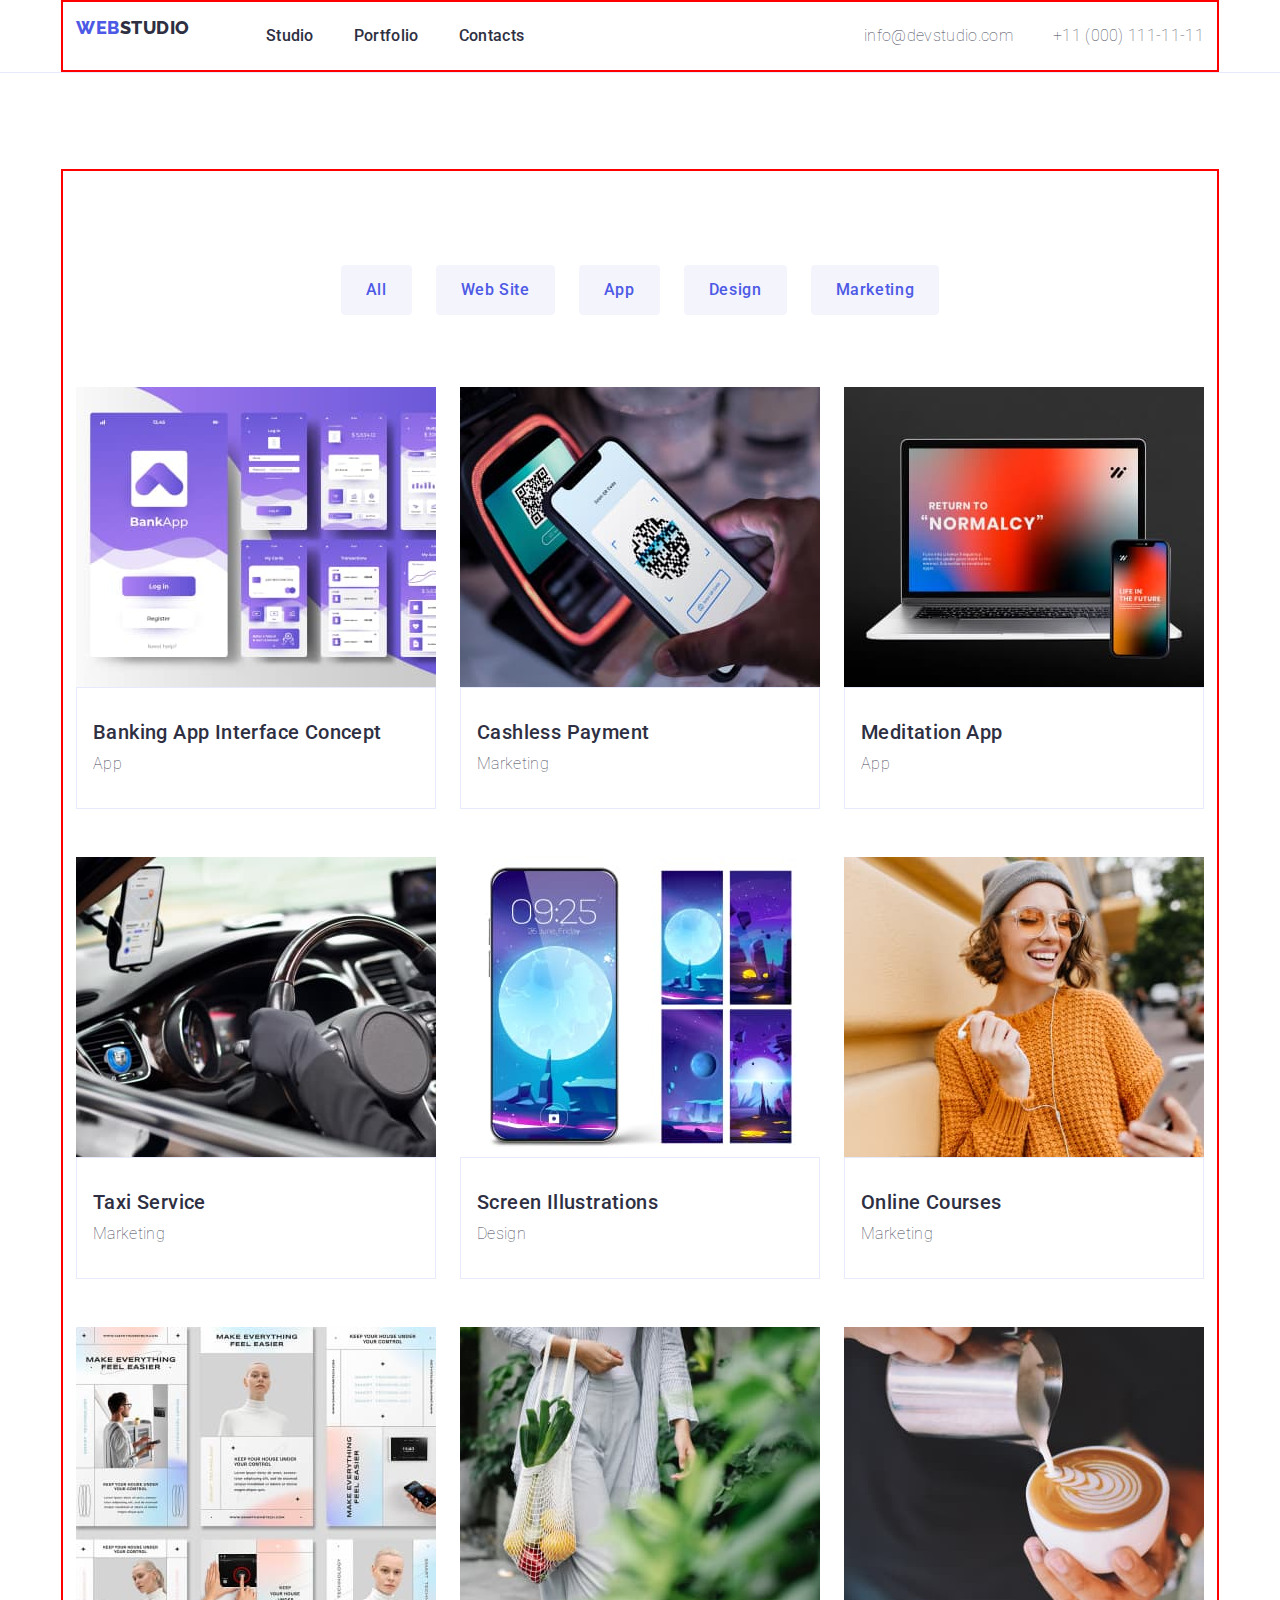
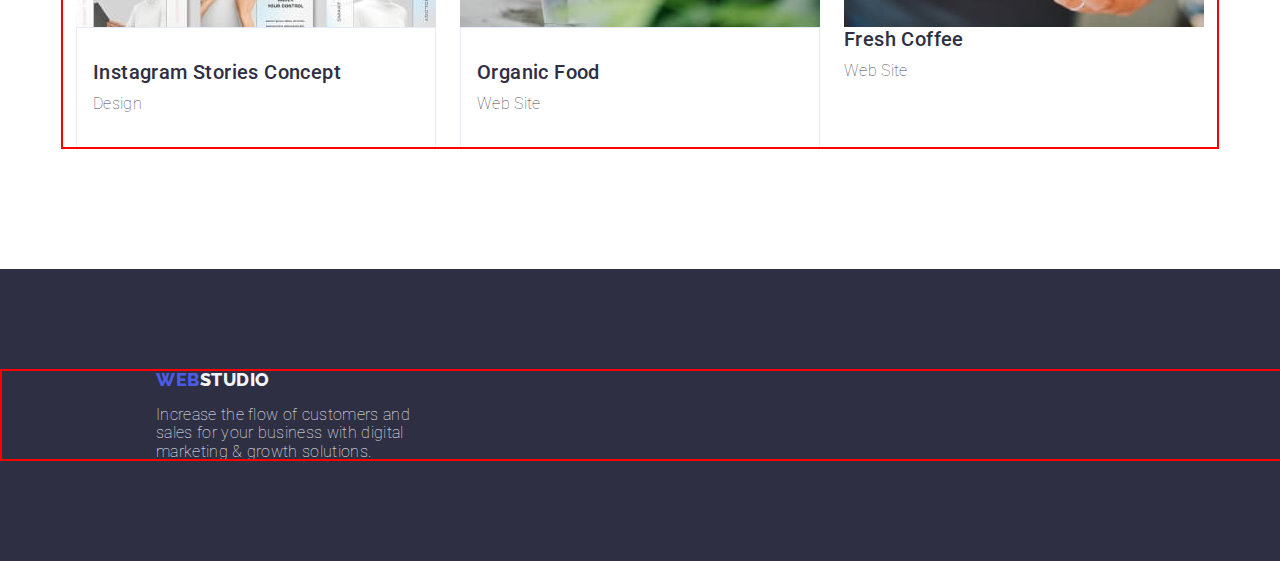
==== commit 8f9cb7e1: "hw-3." ====
--- a/portfolio.html
+++ b/portfolio.html
@@ -16,7 +16,7 @@
 </head>
 
 <body>
-    <header>
+    <header class="heder">
         <div class="container container-header">
             <nav class="heder-menu">
                 <!-- logo -->
@@ -39,7 +39,7 @@
     </header>
     <main>
         <!-- list of buttons -->
-        <section>
+        <section class="row">
             <div class="container">
                 <h1 hidden class="row-title">Project</h1>
                 <ul class="btn-list list">
@@ -129,7 +129,7 @@
                                 alt="Organic Food" width="360">
                             <div class="container-card">
                                 <h2 class="card-subtitle">Organic Food</h2>
-                                <p class=card-description">Web Site</p>
+                                <p class="card-description">Web Site</p>
                             </div>
                         </a>
                     </li>
--- a/css/styles.css
+++ b/css/styles.css
@@ -104,9 +104,13 @@
   padding: 24 0 24 0;
   align-items: center;
 }
+.heder {
+  border-bottom: 1px solid #e7e9fc;
+}
 .heder-menu {
   display: flex;
   margin-right: auto;
+  align-items: center;
 }
 .menu {
   display: flex;
@@ -181,7 +185,7 @@
   text-align: center;
 }
 .hero-section-button {
-  display: flex;
+  display: block;
   margin: auto;
   flex-direction: row;
   align-items: flex-start;
@@ -195,8 +199,10 @@
   color: var(--color-white);
   font-family: inherit;
   border: none;
+  cursor: pointer;
   box-shadow: 0px 4px 4px var(--btn-bord);
   border-radius: 4px;
+  min-width: 169px;
 }
 
 .hero-section-button:hover,
@@ -213,6 +219,7 @@
 }
 .feature-title {
   line-height: 1.2;
+  margin-bottom: 8px;
 }
 .features-section {
 }
@@ -244,6 +251,7 @@
   text-transform: capitalize;
   color: var(--color-navy-blue);
   padding-bottom: 72px;
+  margin-bottom: 72px;
 }
 .whatwedo-list {
   display: flex;
@@ -269,6 +277,7 @@
   text-transform: capitalize;
   color: var(--color-navy-blue);
   padding-bottom: 72px;
+  margin-bottom: 72px;
 }
 .team-item {
   width: calc((100%- (32 * 2) / 4));
@@ -281,7 +290,6 @@
   padding: 0px 0px 32px;
   gap: 32px;
   box-shadow: 0px 1px 6px var(--team-shadow);
-  border-radius: 0px 0px 4px 4px;
 }
 .team-name-container {
   width: 232px;
@@ -291,6 +299,7 @@
   align-items: center;
   padding: 32px 16px;
   gap: 8px;
+  border-radius: 0px 0px 4px 4px;
 }
 .team-name {
   font-weight: 500;
@@ -298,27 +307,39 @@
   line-height: 1.2;
   letter-spacing: 0.02em;
   color: var(--color-navy-blue);
+  text-align: center;
+  margin-bottom: 8px;
 }
 .team-position {
   line-height: 1.5;
   color: var(--color-slate);
+
+  text-align: center;
 }
 
 /* Footer */
 .footer-container {
   width: 264px;
   display: inline-block;
-  padding: 100px 1020px 100px 156px;
+  padding: 0px 1020px 0px 156px;
   box-sizing: content-box;
 }
 .page-footer {
-  background-color: var(--color-navy-blue);
+  padding: 100px 0;
+  background: var(--color-navy-blue);
 }
 .footer-description {
   color: var(--color-cloud);
 }
+.link-footer {
+  display: inline-block;
+}
 
 /* portfolio */
+.row {
+  padding: 96px 0 120px;
+}
+
 .row-title {
   line-height: 1.5;
 }
@@ -330,7 +351,7 @@
 .btn-list {
   display: flex;
   flex-direction: row;
-  align-items: ;
+  justify-content: center;
   padding: 0px;
   gap: 24px;
   padding-top: 96px;
@@ -346,7 +367,7 @@
   font-weight: 500;
   font-size: 16px;
   line-height: 1.5;
-
+  border: 1px solid #e7e9fc;
   font-style: normal;
   letter-spacing: 0.04em;
   background: var(--color-cloud);
@@ -361,6 +382,7 @@
   background: var(--color-ocean);
   color: var(--color-white);
   cursor: pointer;
+  border: 1px solid transparent;
 }
 
 .card-subtitle {
@@ -377,3 +399,16 @@
   letter-spacing: 0.02em;
   color: var(--color-slate);
 }
+.card-list {
+  display: flex;
+  flex-wrap: wrap;
+  column-gap: 24px;
+  row-gap: 48px;
+}
+.container-card {
+  padding: 32px 16px;
+  border: 1px solid #e7e9fc;
+}
+.card-subtitle {
+  margin-bottom: 8px;
+}
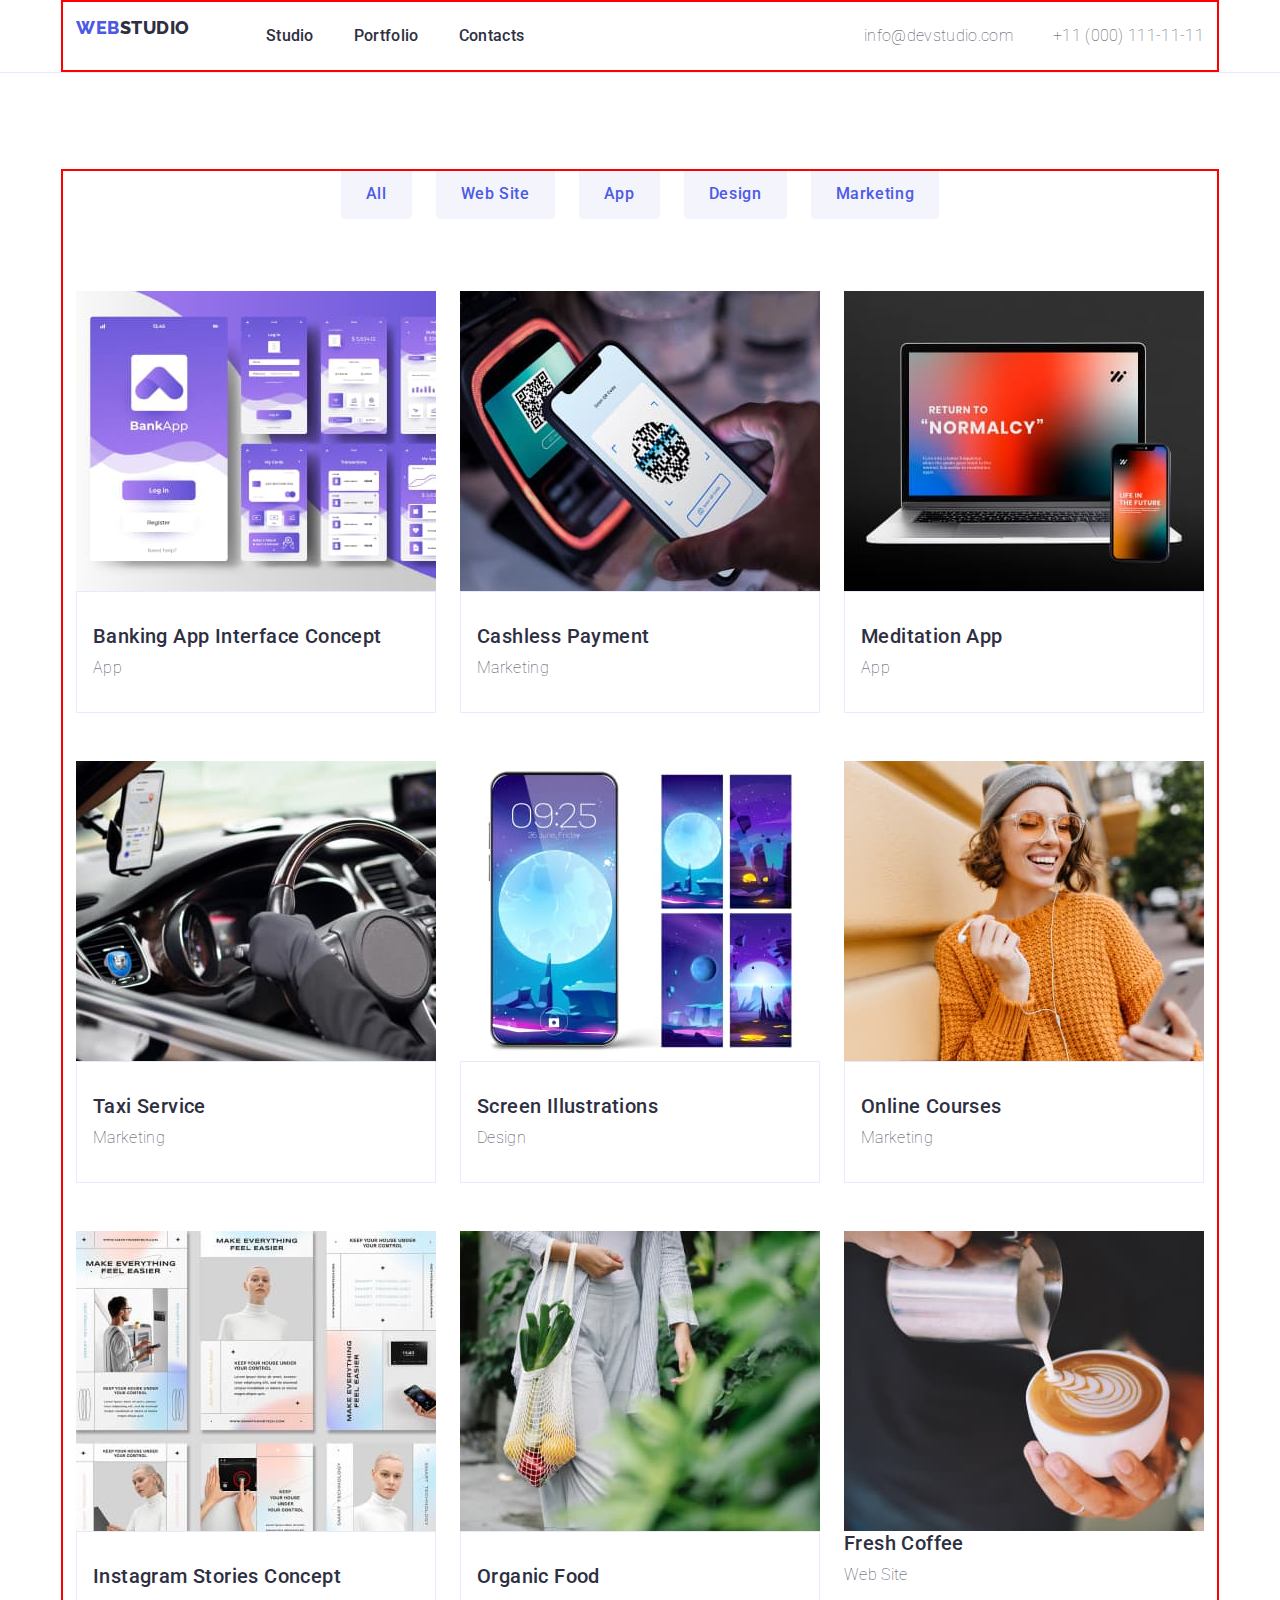
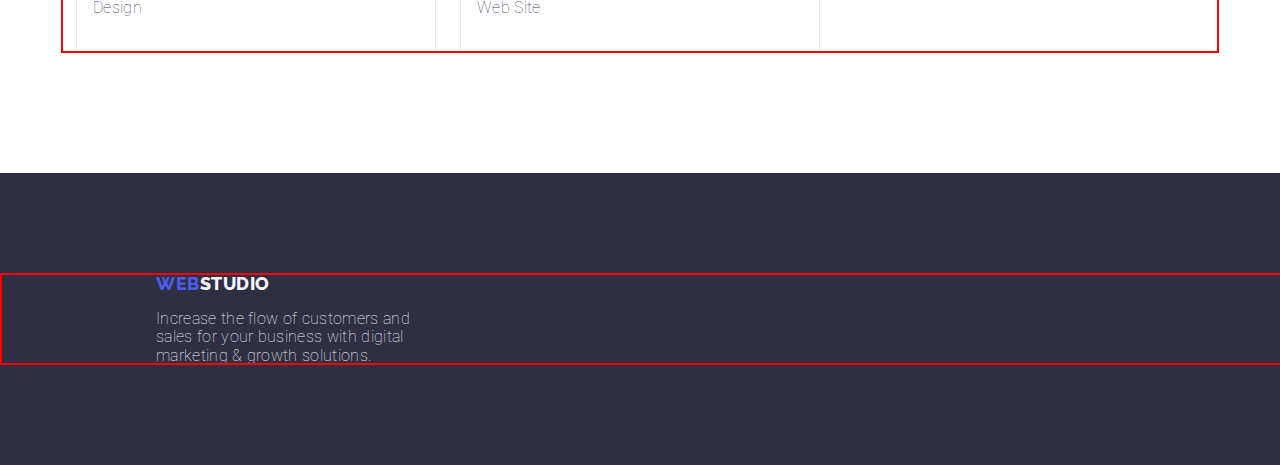
==== commit 3a971985: "hw-03." ====
--- a/portfolio.html
+++ b/portfolio.html
@@ -41,7 +41,7 @@
         <!-- list of buttons -->
         <section class="row">
             <div class="container">
-                <h1 hidden class="row-title">Project</h1>
+                <h1 class="visually-hidden row-title">Project</h1>
                 <ul class="btn-list list">
                     <li>
                         <button type="button" class="portfolio-btn">All</button>
--- a/css/styles.css
+++ b/css/styles.css
@@ -26,6 +26,19 @@
   background-color: var(--color-white);
 }
 
+.visually-hidden {
+  position: absolute;
+  width: 1px;
+  height: 1px;
+  margin: -1px;
+  border: 0;
+  padding: 0;
+  white-space: nowrap;
+  clip-path: inset(100%);
+  clip: rect(0 0 0 0);
+  overflow: hidden;
+}
+
 /* reset start */
 h1,
 h2,
@@ -42,6 +55,8 @@
 }
 img {
   display: block;
+  max-width: 100%;
+  height: auto;
 }
 .list {
   list-style: none;
@@ -354,7 +369,7 @@
   justify-content: center;
   padding: 0px;
   gap: 24px;
-  padding-top: 96px;
+
   padding-bottom: 72px;
 }
 .portfolio-btn {
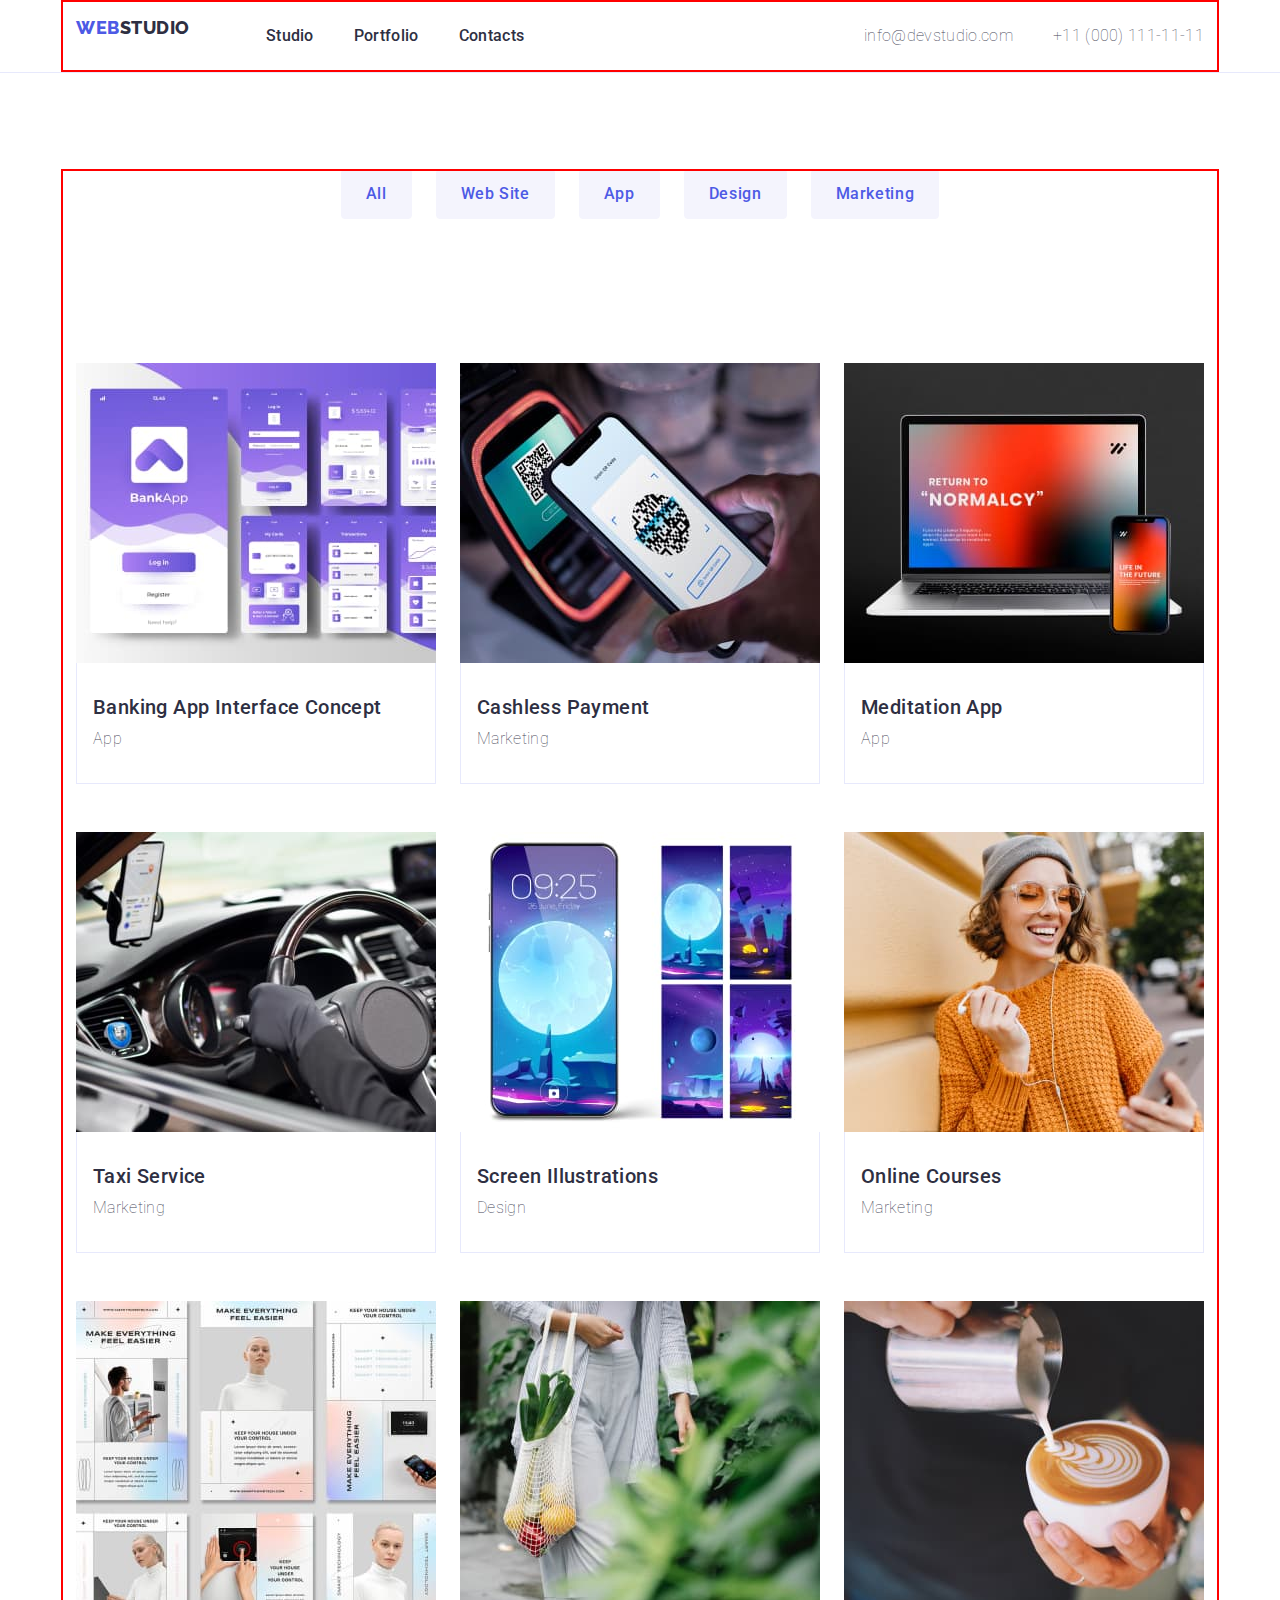
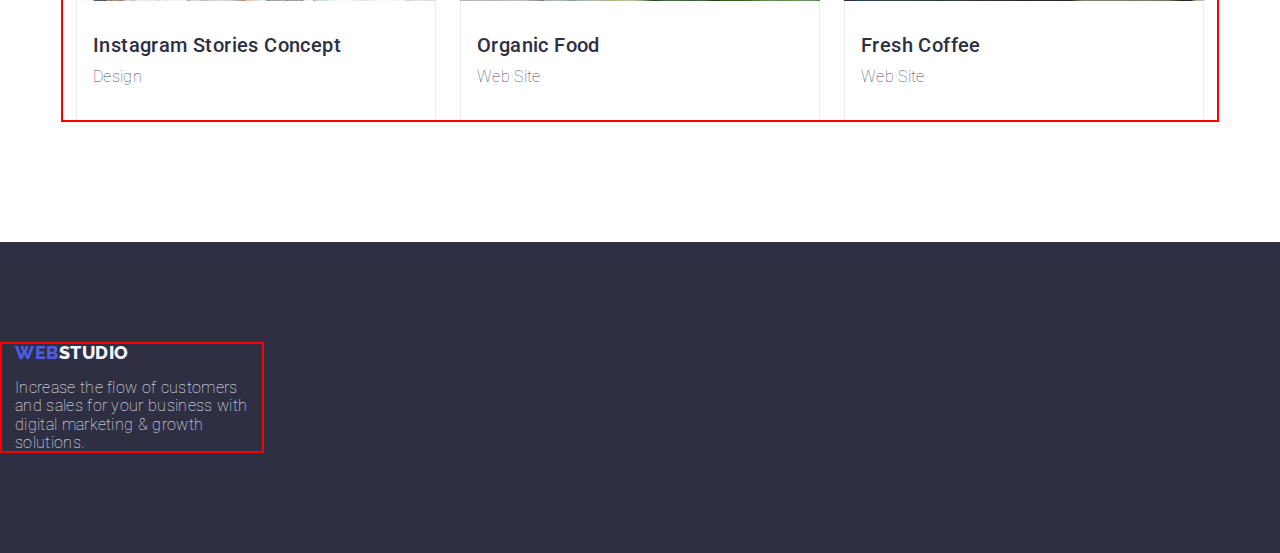
==== commit 82a55902: "-hw-03" ====
--- a/portfolio.html
+++ b/portfolio.html
@@ -136,7 +136,7 @@
                     <li class="card">
                         <a href="" class="link"><img src="./images/portfolio/website/webs3.jpg" alt="Fresh Coffee"
                                 width="360">
-                            <div>
+                            <div class="container-card">
                                 <h2 class="card-subtitle">Fresh Coffee</h2>
                                 <p class="card-description">Web Site</p>
                             </div>
--- a/css/styles.css
+++ b/css/styles.css
@@ -14,6 +14,7 @@
   --btn-bord: rgba(0, 0, 0, 0.15);
   --team-shadow: rgba(46, 47, 66, 0.08), 0px 1px 1px rgba(46, 47, 66, 0.16),
     0px 2px 1px rgba(46, 47, 66, 0.08);
+  --btn-color: var(--color-cornflower);
 }
 
 body {
@@ -234,7 +235,6 @@
 }
 .feature-title {
   line-height: 1.2;
-  margin-bottom: 8px;
 }
 .features-section {
 }
@@ -250,6 +250,7 @@
   letter-spacing: 0.02em;
   color: var(--color-navy-blue);
   padding-bottom: 8px;
+  margin-bottom: 8px;
 }
 .features-description {
   line-height: 1.5;
@@ -334,16 +335,15 @@
 
 /* Footer */
 .footer-container {
-  width: 264px;
+  max-width: 264px;
   display: inline-block;
-  padding: 0px 1020px 0px 156px;
-  box-sizing: content-box;
 }
 .page-footer {
   padding: 100px 0;
   background: var(--color-navy-blue);
 }
 .footer-description {
+  max-width: 264px;
   color: var(--color-cloud);
 }
 .link-footer {
@@ -369,11 +369,12 @@
   justify-content: center;
   padding: 0px;
   gap: 24px;
-
+  margin-bottom: 72px;
   padding-bottom: 72px;
 }
 .portfolio-btn {
   display: flex;
+
   flex-direction: row;
   align-items: flex-start;
   padding: 0px;
@@ -382,7 +383,7 @@
   font-weight: 500;
   font-size: 16px;
   line-height: 1.5;
-  border: 1px solid #e7e9fc;
+  border: 1px solid var(--color-cornflower);
   font-style: normal;
   letter-spacing: 0.04em;
   background: var(--color-cloud);
@@ -422,7 +423,8 @@
 }
 .container-card {
   padding: 32px 16px;
-  border: 1px solid #e7e9fc;
+  border: 1px solid var(--color-cornflower);
+  border-top: none;
 }
 .card-subtitle {
   margin-bottom: 8px;
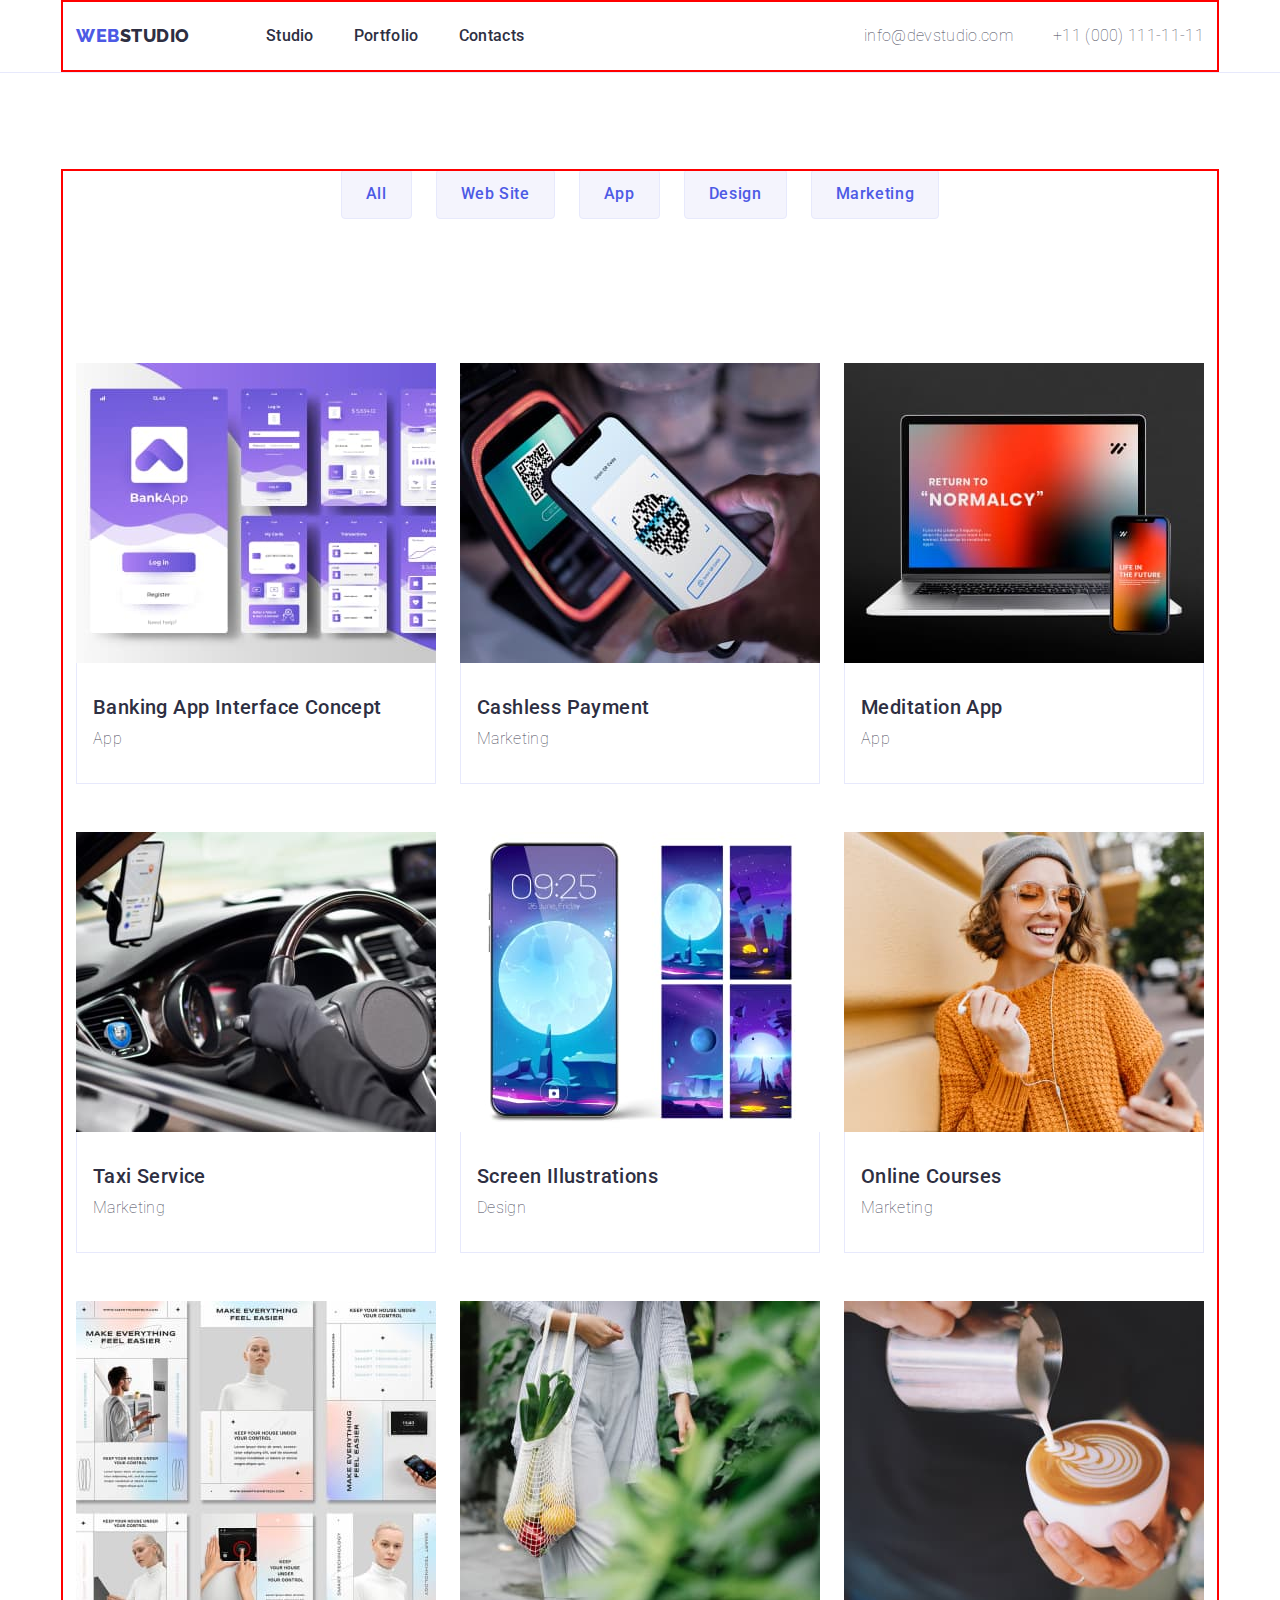
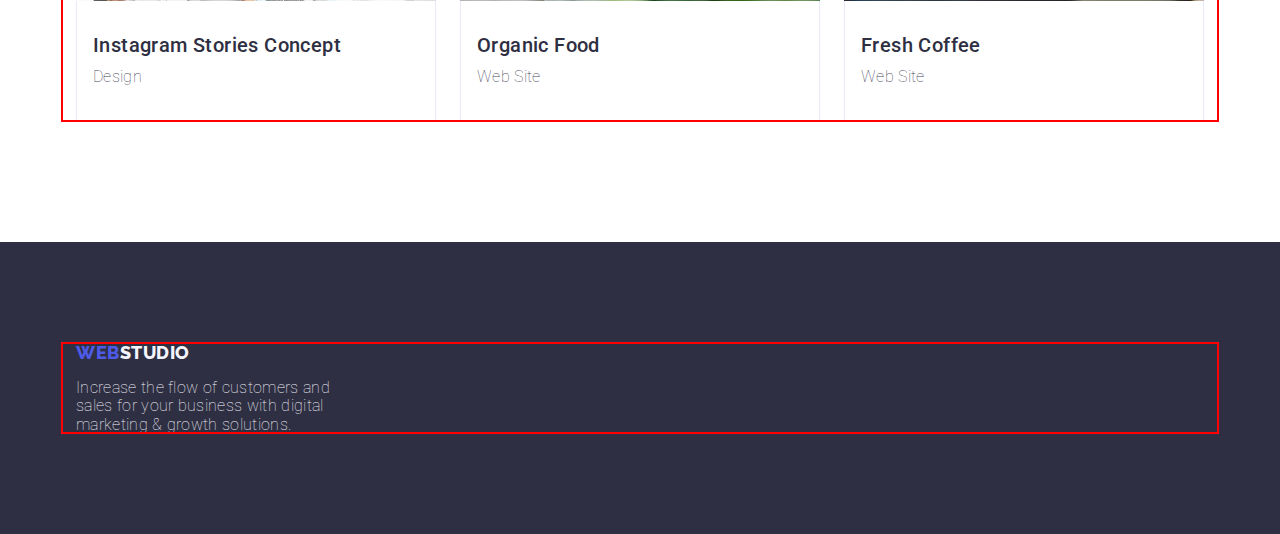
==== commit f63e7def: "homework-3" ====
--- a/portfolio.html
+++ b/portfolio.html
@@ -149,8 +149,8 @@
     </main>
     <!-- Footer -->
     <footer class="page-footer">
-        <div class="container footer-container">
-            <a href="./index.html" class="logo link">Web<span class="light-logo">Studio</span></a>
+        <div class="container">
+            <a href="./index.html" class="link logo-footer">Web<span class="light-logo">Studio</span></a>
             <p class="footer-description">Increase the flow of customers and sales for your business with digital
                 marketing
                 & growth solutions.</p>
--- a/css/styles.css
+++ b/css/styles.css
@@ -95,7 +95,6 @@
   letter-spacing: 0.03em;
   text-transform: uppercase;
   color: var(--color-iris);
-  margin-bottom: 16px;
 }
 .dark-logo {
   font-weight: 800;
@@ -334,16 +333,28 @@
 }
 
 /* Footer */
-.footer-container {
-  max-width: 264px;
-  display: inline-block;
+.logo-footer {
+  margin-right: 76px;
+  display: flex;
+  flex-direction: row;
+  align-items: center;
+  padding: 0px;
+  font-family: "Raleway", sans-serif;
+  font-weight: 800;
+  font-size: 18px;
+  line-height: 1.17;
+  align-items: center;
+  letter-spacing: 0.03em;
+  text-transform: uppercase;
+  color: var(--color-iris);
+  margin-bottom: 16px;
 }
 .page-footer {
   padding: 100px 0;
   background: var(--color-navy-blue);
 }
 .footer-description {
-  max-width: 264px;
+  width: 264px;
   color: var(--color-cloud);
 }
 .link-footer {
@@ -374,7 +385,6 @@
 }
 .portfolio-btn {
   display: flex;
-
   flex-direction: row;
   align-items: flex-start;
   padding: 0px;
@@ -391,7 +401,6 @@
   font-family: inherit;
   padding: 12px 24px;
   border-radius: 4px;
-  border: 1px solid var(--color-cloud);
 }
 .portfolio-btn:hover,
 .portfolio-btn:focus {
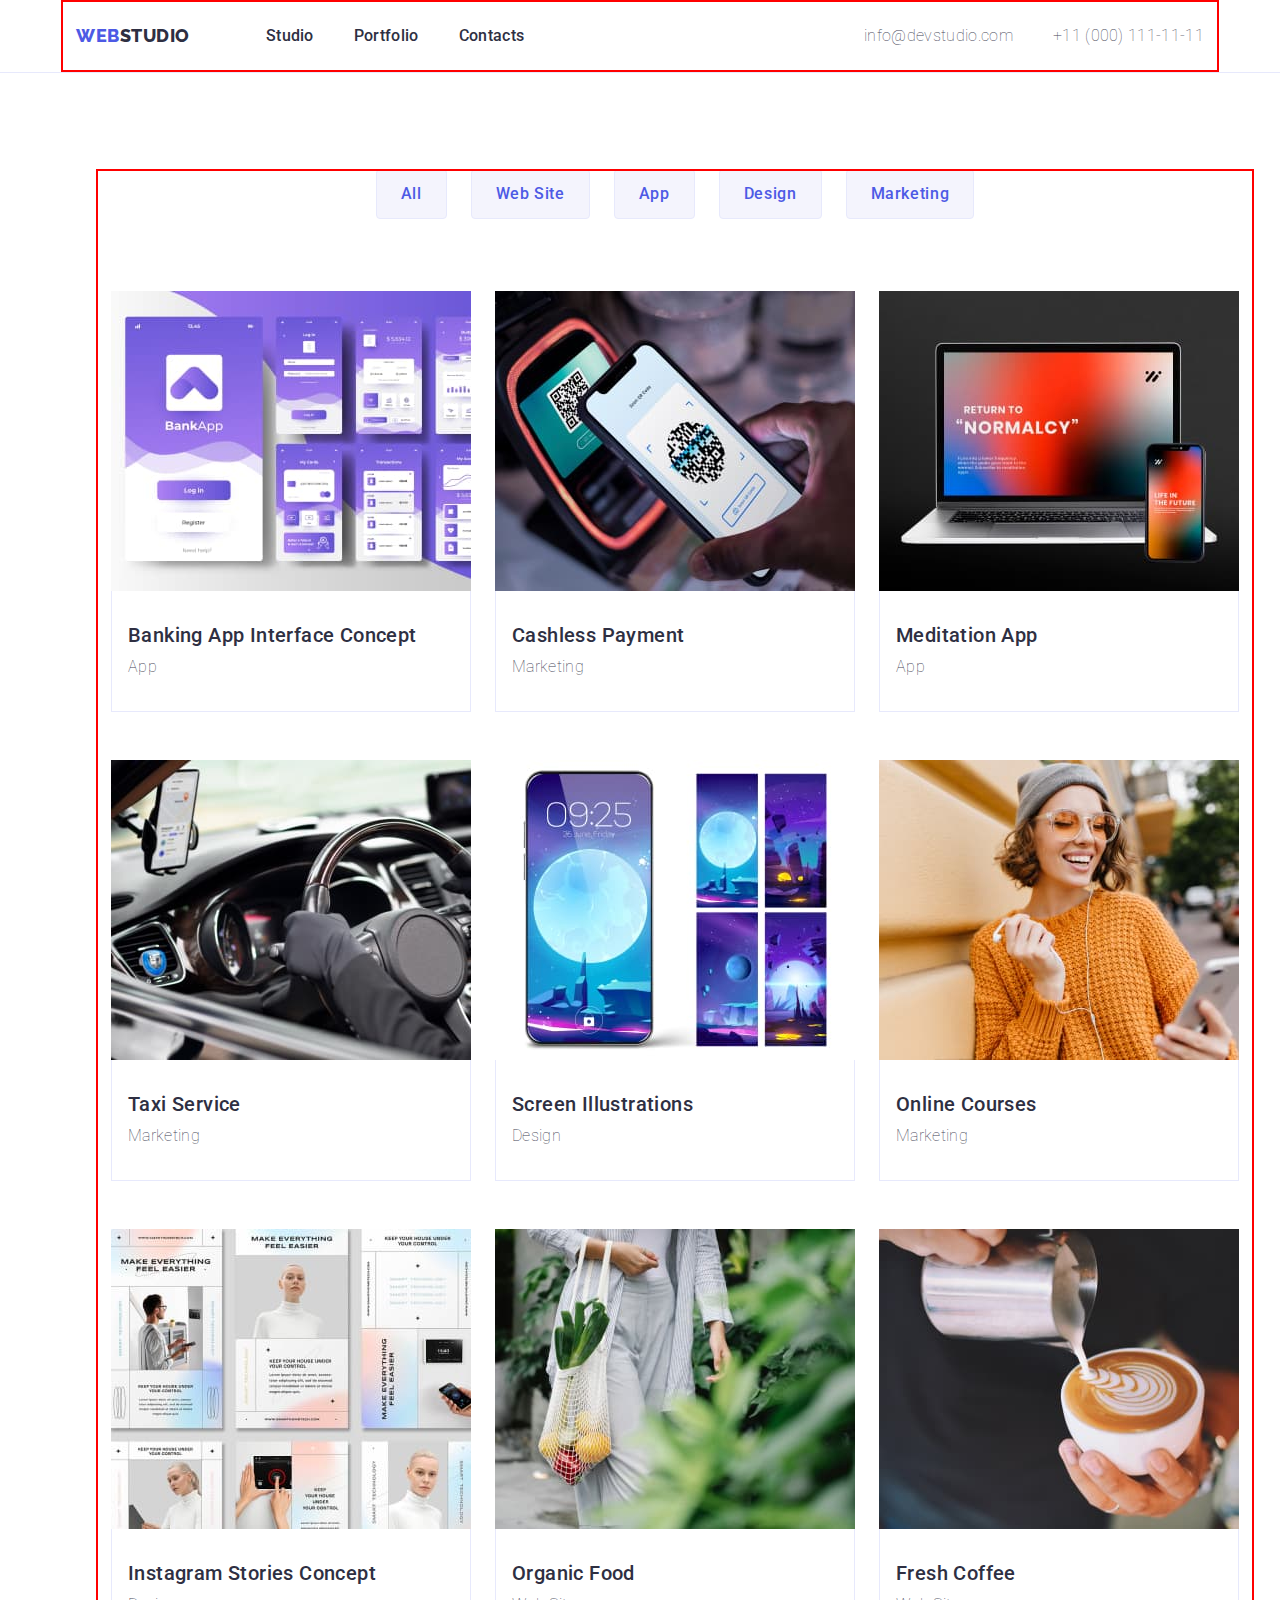
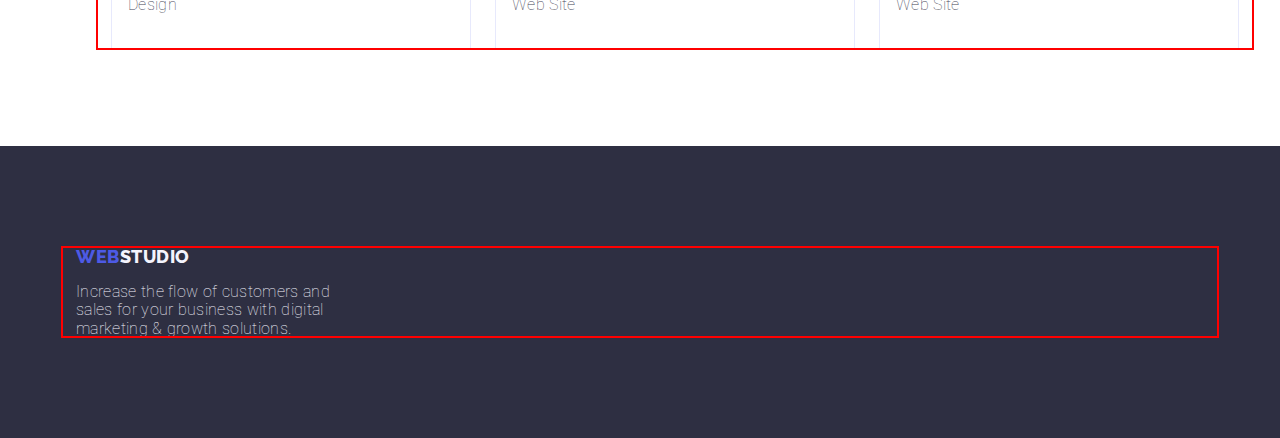
==== commit 8cdd5a67: "hw-3prawka" ====
--- a/portfolio.html
+++ b/portfolio.html
@@ -39,7 +39,7 @@
     </header>
     <main>
         <!-- list of buttons -->
-        <section class="row">
+        <section class="row-section">
             <div class="container">
                 <h1 class="visually-hidden row-title">Project</h1>
                 <ul class="btn-list list">
--- a/css/styles.css
+++ b/css/styles.css
@@ -66,7 +66,6 @@
 }
 .section {
   padding-top: 120px;
-  padding-bottom: 120px;
 }
 /* reset end */
 .container {
@@ -248,7 +247,7 @@
   line-height: 1.2;
   letter-spacing: 0.02em;
   color: var(--color-navy-blue);
-  padding-bottom: 8px;
+
   margin-bottom: 8px;
 }
 .features-description {
@@ -265,7 +264,7 @@
   letter-spacing: 0.02em;
   text-transform: capitalize;
   color: var(--color-navy-blue);
-  padding-bottom: 72px;
+
   margin-bottom: 72px;
 }
 .whatwedo-list {
@@ -291,27 +290,18 @@
   letter-spacing: 0.02em;
   text-transform: capitalize;
   color: var(--color-navy-blue);
-  padding-bottom: 72px;
   margin-bottom: 72px;
 }
 .team-item {
   width: calc((100%- (32 * 2) / 4));
   background-color: var(--color-white);
-  padding: 0px 0px 32px;
   display: flex;
   flex-direction: column;
   justify-content: center;
   align-items: center;
-  padding: 0px 0px 32px;
-  gap: 32px;
   box-shadow: 0px 1px 6px var(--team-shadow);
 }
 .team-name-container {
-  width: 232px;
-  display: flex;
-  flex-direction: column;
-  justify-content: center;
-  align-items: center;
   padding: 32px 16px;
   gap: 8px;
   border-radius: 0px 0px 4px 4px;
@@ -362,8 +352,8 @@
 }
 
 /* portfolio */
-.row {
-  padding: 96px 0 120px;
+.row-section {
+  padding: 96px;
 }
 
 .row-title {
@@ -381,7 +371,6 @@
   padding: 0px;
   gap: 24px;
   margin-bottom: 72px;
-  padding-bottom: 72px;
 }
 .portfolio-btn {
   display: flex;
